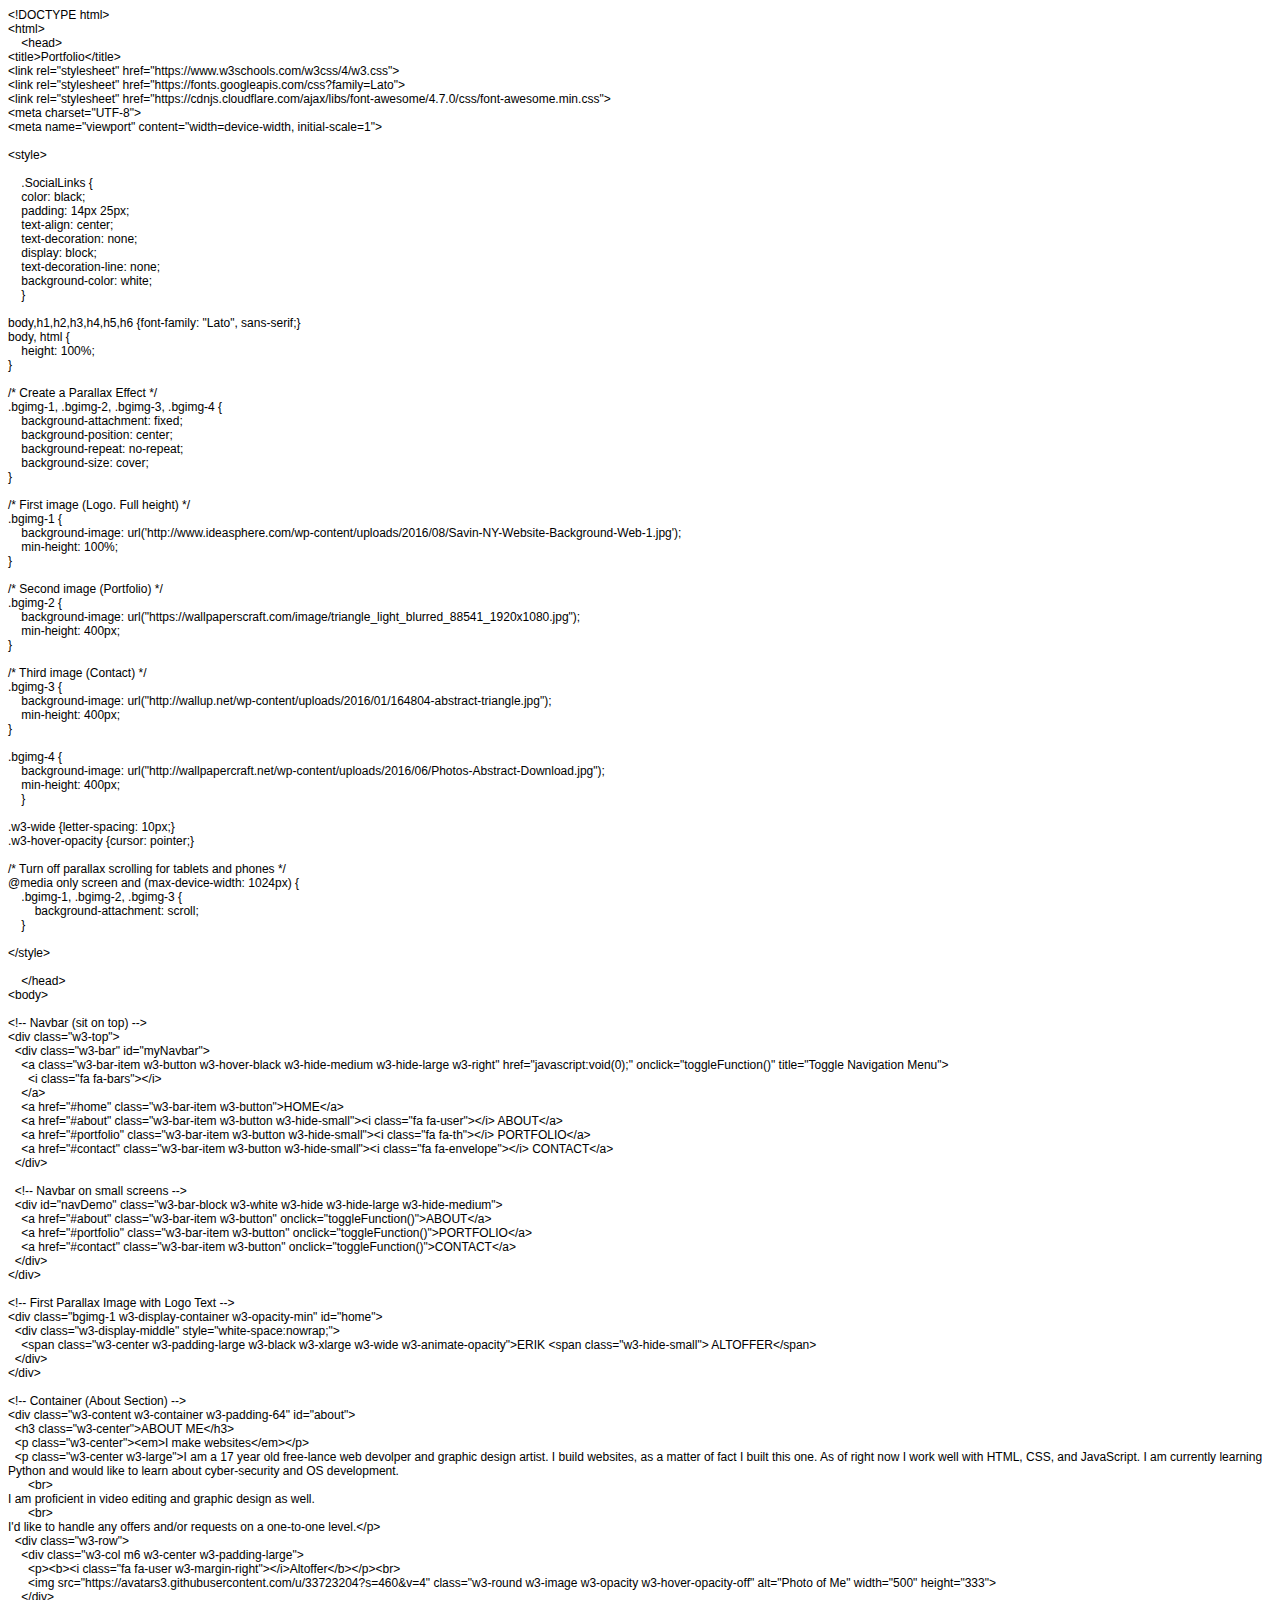
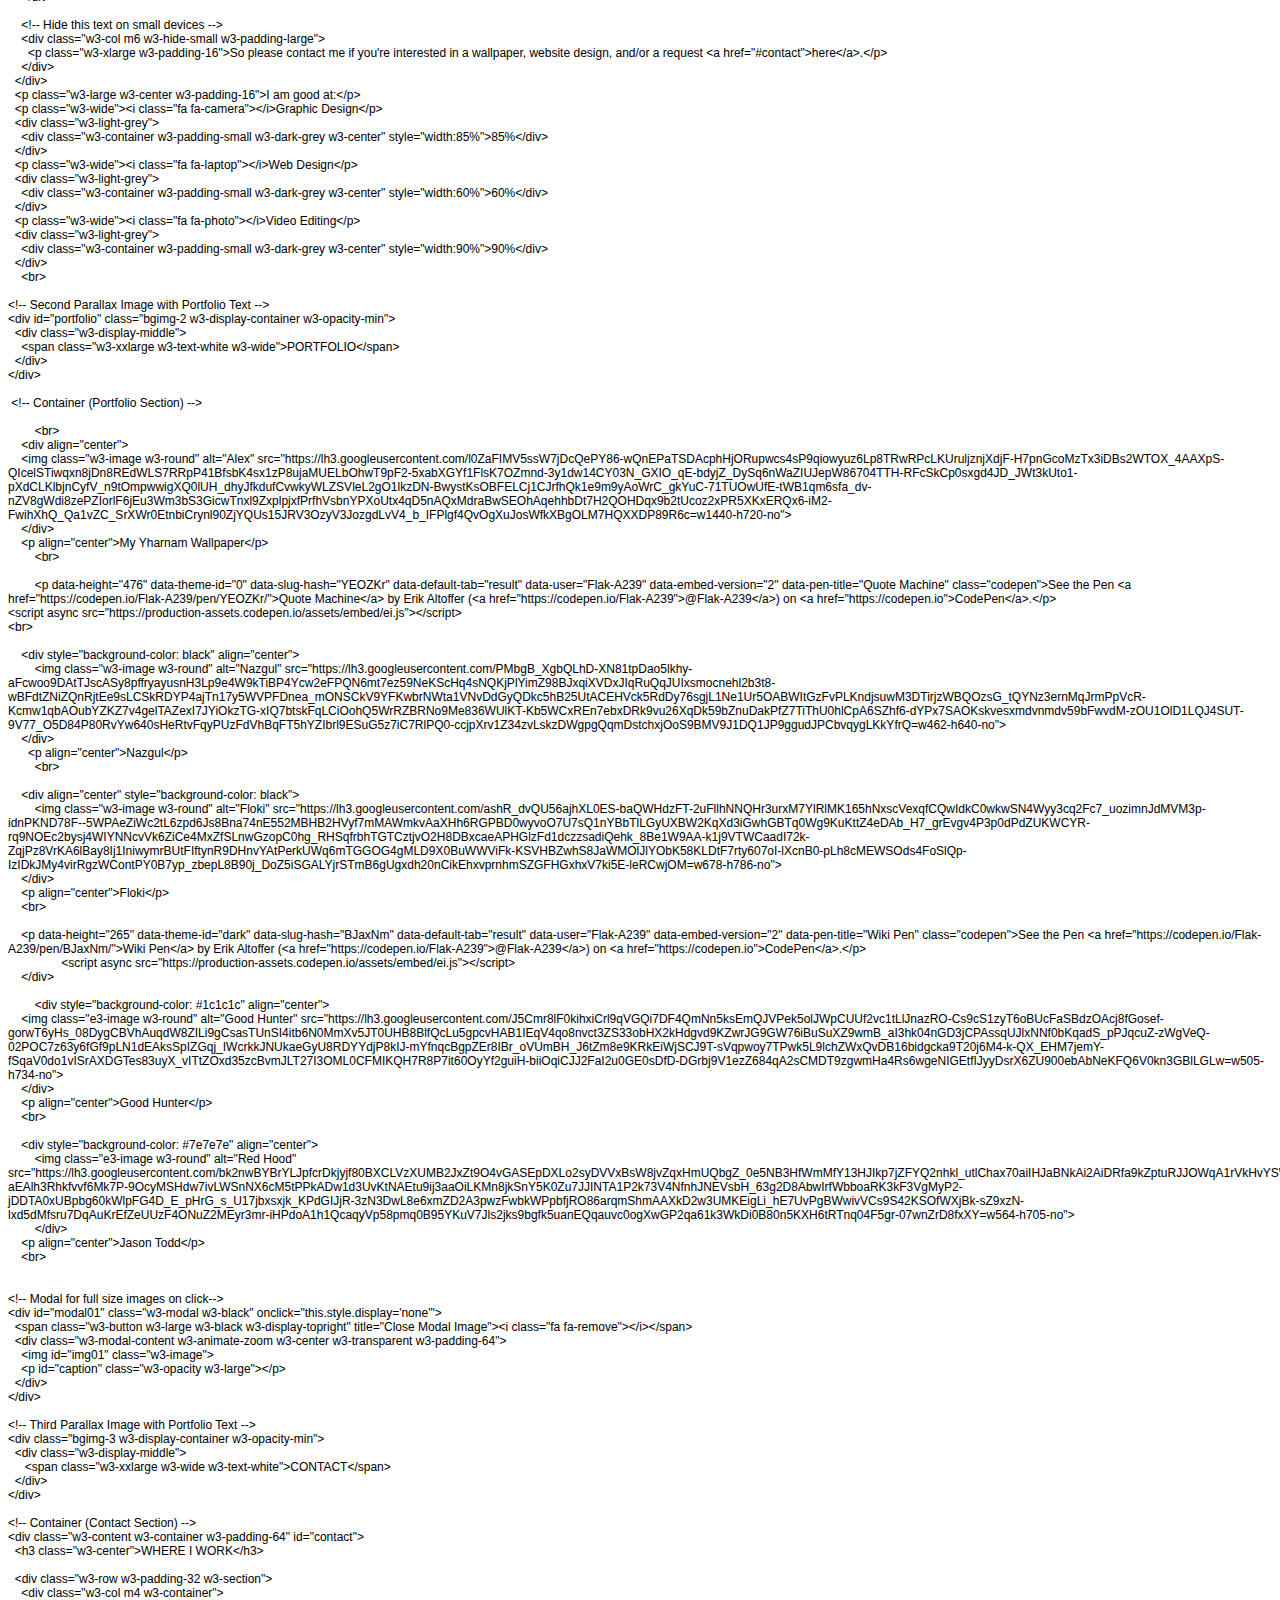
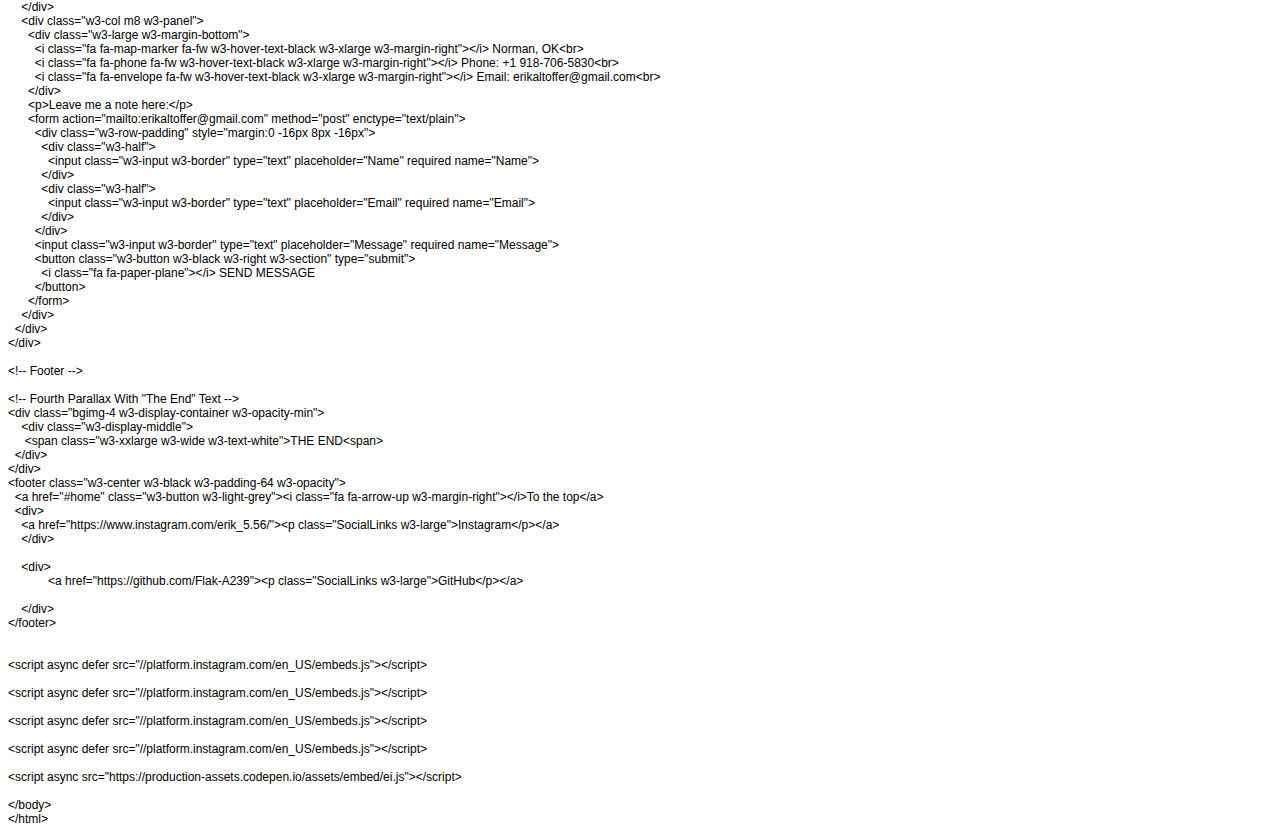
==== Portfolio/Index.html @ 4f338a06 "Add files via upload" ====
<!DOCTYPE html PUBLIC "-//W3C//DTD HTML 4.01//EN" "http://www.w3.org/TR/html4/strict.dtd">
<html>
<head>
  <meta http-equiv="Content-Type" content="text/html; charset=utf-8">
  <meta http-equiv="Content-Style-Type" content="text/css">
  <title></title>
  <meta name="Generator" content="Cocoa HTML Writer">
  <meta name="CocoaVersion" content="1504.83">
  <style type="text/css">
    p.p1 {margin: 0.0px 0.0px 0.0px 0.0px; font: 12.0px Helvetica}
    p.p2 {margin: 0.0px 0.0px 0.0px 0.0px; font: 12.0px Helvetica; min-height: 14.0px}
    span.Apple-tab-span {white-space:pre}
  </style>
</head>
<body>
<p class="p1">&lt;!DOCTYPE html&gt;</p>
<p class="p1">&lt;html&gt;</p>
<p class="p1"><span class="Apple-converted-space">    </span>&lt;head&gt;</p>
<p class="p1">&lt;title&gt;Portfolio&lt;/title&gt;</p>
<p class="p1">&lt;link rel="stylesheet" href="https://www.w3schools.com/w3css/4/w3.css"&gt;</p>
<p class="p1">&lt;link rel="stylesheet" href="https://fonts.googleapis.com/css?family=Lato"&gt;</p>
<p class="p1">&lt;link rel="stylesheet" href="https://cdnjs.cloudflare.com/ajax/libs/font-awesome/4.7.0/css/font-awesome.min.css"&gt;</p>
<p class="p1">&lt;meta charset="UTF-8"&gt;</p>
<p class="p1">&lt;meta name="viewport" content="width=device-width, initial-scale=1"&gt;</p>
<p class="p2"><span class="Apple-tab-span">	</span></p>
<p class="p1">&lt;style&gt;</p>
<p class="p2"><span class="Apple-converted-space">    </span></p>
<p class="p1"><span class="Apple-converted-space">    </span>.SocialLinks {</p>
<p class="p1"><span class="Apple-converted-space">    </span>color: black;</p>
<p class="p1"><span class="Apple-converted-space">    </span>padding: 14px 25px;</p>
<p class="p1"><span class="Apple-converted-space">    </span>text-align: center;<span class="Apple-converted-space"> </span></p>
<p class="p1"><span class="Apple-converted-space">    </span>text-decoration: none;</p>
<p class="p1"><span class="Apple-converted-space">    </span>display: block;</p>
<p class="p1"><span class="Apple-converted-space">    </span>text-decoration-line: none;</p>
<p class="p1"><span class="Apple-converted-space">    </span>background-color: white;</p>
<p class="p1"><span class="Apple-converted-space">    </span>}</p>
<p class="p2"><span class="Apple-converted-space">    </span></p>
<p class="p1">body,h1,h2,h3,h4,h5,h6 {font-family: "Lato", sans-serif;}</p>
<p class="p1">body, html {</p>
<p class="p1"><span class="Apple-converted-space">    </span>height: 100%;</p>
<p class="p1">}</p>
<p class="p2"><br></p>
<p class="p1">/* Create a Parallax Effect */</p>
<p class="p1">.bgimg-1, .bgimg-2, .bgimg-3, .bgimg-4 {</p>
<p class="p1"><span class="Apple-converted-space">    </span>background-attachment: fixed;</p>
<p class="p1"><span class="Apple-converted-space">    </span>background-position: center;</p>
<p class="p1"><span class="Apple-converted-space">    </span>background-repeat: no-repeat;</p>
<p class="p1"><span class="Apple-converted-space">    </span>background-size: cover;</p>
<p class="p1">}</p>
<p class="p2"><br></p>
<p class="p1">/* First image (Logo. Full height) */</p>
<p class="p1">.bgimg-1 {</p>
<p class="p1"><span class="Apple-converted-space">    </span>background-image: url('http://www.ideasphere.com/wp-content/uploads/2016/08/Savin-NY-Website-Background-Web-1.jpg');</p>
<p class="p1"><span class="Apple-converted-space">    </span>min-height: 100%;</p>
<p class="p1">}</p>
<p class="p2"><br></p>
<p class="p1">/* Second image (Portfolio) */</p>
<p class="p1">.bgimg-2 {</p>
<p class="p1"><span class="Apple-converted-space">    </span>background-image: url("https://wallpaperscraft.com/image/triangle_light_blurred_88541_1920x1080.jpg");</p>
<p class="p1"><span class="Apple-converted-space">    </span>min-height: 400px;</p>
<p class="p1">}</p>
<p class="p2"><br></p>
<p class="p1">/* Third image (Contact) */</p>
<p class="p1">.bgimg-3 {</p>
<p class="p1"><span class="Apple-converted-space">    </span>background-image: url("http://wallup.net/wp-content/uploads/2016/01/164804-abstract-triangle.jpg");</p>
<p class="p1"><span class="Apple-converted-space">    </span>min-height: 400px;</p>
<p class="p1">}</p>
<p class="p2"><span class="Apple-converted-space">    </span></p>
<p class="p1">.bgimg-4 {</p>
<p class="p1"><span class="Apple-converted-space">    </span>background-image: url("http://wallpapercraft.net/wp-content/uploads/2016/06/Photos-Abstract-Download.jpg");</p>
<p class="p1"><span class="Apple-converted-space">    </span>min-height: 400px;</p>
<p class="p1"><span class="Apple-converted-space">    </span>}</p>
<p class="p2"><br></p>
<p class="p1">.w3-wide {letter-spacing: 10px;}</p>
<p class="p1">.w3-hover-opacity {cursor: pointer;}</p>
<p class="p2"><br></p>
<p class="p1">/* Turn off parallax scrolling for tablets and phones */</p>
<p class="p1">@media only screen and (max-device-width: 1024px) {</p>
<p class="p1"><span class="Apple-converted-space">    </span>.bgimg-1, .bgimg-2, .bgimg-3 {</p>
<p class="p1"><span class="Apple-converted-space">        </span>background-attachment: scroll;</p>
<p class="p1"><span class="Apple-converted-space">    </span>}</p>
<p class="p2"><span class="Apple-converted-space">  </span></p>
<p class="p1">&lt;/style&gt;</p>
<p class="p2"><br></p>
<p class="p1"><span class="Apple-converted-space">    </span>&lt;/head&gt; <span class="Apple-converted-space">   </span></p>
<p class="p1">&lt;body&gt;</p>
<p class="p2"><br></p>
<p class="p1">&lt;!-- Navbar (sit on top) --&gt;</p>
<p class="p1">&lt;div class="w3-top"&gt;</p>
<p class="p1"><span class="Apple-converted-space">  </span>&lt;div class="w3-bar" id="myNavbar"&gt;</p>
<p class="p1"><span class="Apple-converted-space">    </span>&lt;a class="w3-bar-item w3-button w3-hover-black w3-hide-medium w3-hide-large w3-right" href="javascript:void(0);" onclick="toggleFunction()" title="Toggle Navigation Menu"&gt;</p>
<p class="p1"><span class="Apple-converted-space">      </span>&lt;i class="fa fa-bars"&gt;&lt;/i&gt;</p>
<p class="p1"><span class="Apple-converted-space">    </span>&lt;/a&gt;</p>
<p class="p1"><span class="Apple-converted-space">    </span>&lt;a href="#home" class="w3-bar-item w3-button"&gt;HOME&lt;/a&gt;</p>
<p class="p1"><span class="Apple-converted-space">    </span>&lt;a href="#about" class="w3-bar-item w3-button w3-hide-small"&gt;&lt;i class="fa fa-user"&gt;&lt;/i&gt; ABOUT&lt;/a&gt;</p>
<p class="p1"><span class="Apple-converted-space">    </span>&lt;a href="#portfolio" class="w3-bar-item w3-button w3-hide-small"&gt;&lt;i class="fa fa-th"&gt;&lt;/i&gt; PORTFOLIO&lt;/a&gt;</p>
<p class="p1"><span class="Apple-converted-space">    </span>&lt;a href="#contact" class="w3-bar-item w3-button w3-hide-small"&gt;&lt;i class="fa fa-envelope"&gt;&lt;/i&gt; CONTACT&lt;/a&gt;</p>
<p class="p1"><span class="Apple-converted-space">  </span>&lt;/div&gt;</p>
<p class="p2"><br></p>
<p class="p1"><span class="Apple-converted-space">  </span>&lt;!-- Navbar on small screens --&gt;</p>
<p class="p1"><span class="Apple-converted-space">  </span>&lt;div id="navDemo" class="w3-bar-block w3-white w3-hide w3-hide-large w3-hide-medium"&gt;</p>
<p class="p1"><span class="Apple-converted-space">    </span>&lt;a href="#about" class="w3-bar-item w3-button" onclick="toggleFunction()"&gt;ABOUT&lt;/a&gt;</p>
<p class="p1"><span class="Apple-converted-space">    </span>&lt;a href="#portfolio" class="w3-bar-item w3-button" onclick="toggleFunction()"&gt;PORTFOLIO&lt;/a&gt;</p>
<p class="p1"><span class="Apple-converted-space">    </span>&lt;a href="#contact" class="w3-bar-item w3-button" onclick="toggleFunction()"&gt;CONTACT&lt;/a&gt;</p>
<p class="p1"><span class="Apple-converted-space">  </span>&lt;/div&gt;</p>
<p class="p1">&lt;/div&gt;</p>
<p class="p2"><br></p>
<p class="p1">&lt;!-- First Parallax Image with Logo Text --&gt;</p>
<p class="p1">&lt;div class="bgimg-1 w3-display-container w3-opacity-min" id="home"&gt;</p>
<p class="p1"><span class="Apple-converted-space">  </span>&lt;div class="w3-display-middle" style="white-space:nowrap;"&gt;</p>
<p class="p1"><span class="Apple-converted-space">    </span>&lt;span class="w3-center w3-padding-large w3-black w3-xlarge w3-wide w3-animate-opacity"&gt;ERIK &lt;span class="w3-hide-small"&gt; ALTOFFER&lt;/span&gt;</p>
<p class="p1"><span class="Apple-converted-space">  </span>&lt;/div&gt;</p>
<p class="p1">&lt;/div&gt;</p>
<p class="p2"><br></p>
<p class="p1">&lt;!-- Container (About Section) --&gt;</p>
<p class="p1">&lt;div class="w3-content w3-container w3-padding-64" id="about"&gt;</p>
<p class="p1"><span class="Apple-converted-space">  </span>&lt;h3 class="w3-center"&gt;ABOUT ME&lt;/h3&gt;</p>
<p class="p1"><span class="Apple-converted-space">  </span>&lt;p class="w3-center"&gt;&lt;em&gt;I make websites&lt;/em&gt;&lt;/p&gt;</p>
<p class="p1"><span class="Apple-converted-space">  </span>&lt;p class="w3-center w3-large"&gt;I am a 17 year old free-lance web devolper and graphic design artist. I build websites, as a matter of fact I built this one. As of right now I work well with HTML, CSS, and JavaScript. I am currently learning Python and would like to learn about cyber-security and OS development.</p>
<p class="p1"><span class="Apple-converted-space">      </span>&lt;br&gt;</p>
<p class="p1">I am proficient in video editing and graphic design as well.</p>
<p class="p1"><span class="Apple-converted-space">      </span>&lt;br&gt;</p>
<p class="p1">I'd like to handle any offers and/or requests on a one-to-one level.&lt;/p&gt;</p>
<p class="p1"><span class="Apple-converted-space">  </span>&lt;div class="w3-row"&gt;</p>
<p class="p1"><span class="Apple-converted-space">    </span>&lt;div class="w3-col m6 w3-center w3-padding-large"&gt;</p>
<p class="p1"><span class="Apple-converted-space">      </span>&lt;p&gt;&lt;b&gt;&lt;i class="fa fa-user w3-margin-right"&gt;&lt;/i&gt;Altoffer&lt;/b&gt;&lt;/p&gt;&lt;br&gt;</p>
<p class="p1"><span class="Apple-converted-space">      </span>&lt;img src="https://avatars3.githubusercontent.com/u/33723204?s=460&amp;v=4" class="w3-round w3-image w3-opacity w3-hover-opacity-off" alt="Photo of Me" width="500" height="333"&gt;</p>
<p class="p1"><span class="Apple-converted-space">    </span>&lt;/div&gt;</p>
<p class="p2"><br></p>
<p class="p1"><span class="Apple-converted-space">    </span>&lt;!-- Hide this text on small devices --&gt;</p>
<p class="p1"><span class="Apple-converted-space">    </span>&lt;div class="w3-col m6 w3-hide-small w3-padding-large"&gt;</p>
<p class="p1"><span class="Apple-converted-space">      </span>&lt;p class="w3-xlarge w3-padding-16"&gt;So please contact me if you're interested in a wallpaper, website design, and/or a request &lt;a href="#contact"&gt;here&lt;/a&gt;.&lt;/p&gt;</p>
<p class="p1"><span class="Apple-converted-space">    </span>&lt;/div&gt;</p>
<p class="p1"><span class="Apple-converted-space">  </span>&lt;/div&gt;</p>
<p class="p1"><span class="Apple-converted-space">  </span>&lt;p class="w3-large w3-center w3-padding-16"&gt;I am good at:&lt;/p&gt;</p>
<p class="p1"><span class="Apple-converted-space">  </span>&lt;p class="w3-wide"&gt;&lt;i class="fa fa-camera"&gt;&lt;/i&gt;Graphic Design&lt;/p&gt;</p>
<p class="p1"><span class="Apple-converted-space">  </span>&lt;div class="w3-light-grey"&gt;</p>
<p class="p1"><span class="Apple-converted-space">    </span>&lt;div class="w3-container w3-padding-small w3-dark-grey w3-center" style="width:85%"&gt;85%&lt;/div&gt;</p>
<p class="p1"><span class="Apple-converted-space">  </span>&lt;/div&gt;</p>
<p class="p1"><span class="Apple-converted-space">  </span>&lt;p class="w3-wide"&gt;&lt;i class="fa fa-laptop"&gt;&lt;/i&gt;Web Design&lt;/p&gt;</p>
<p class="p1"><span class="Apple-converted-space">  </span>&lt;div class="w3-light-grey"&gt;</p>
<p class="p1"><span class="Apple-converted-space">    </span>&lt;div class="w3-container w3-padding-small w3-dark-grey w3-center" style="width:60%"&gt;60%&lt;/div&gt;</p>
<p class="p1"><span class="Apple-converted-space">  </span>&lt;/div&gt;</p>
<p class="p1"><span class="Apple-converted-space">  </span>&lt;p class="w3-wide"&gt;&lt;i class="fa fa-photo"&gt;&lt;/i&gt;Video Editing&lt;/p&gt;</p>
<p class="p1"><span class="Apple-converted-space">  </span>&lt;div class="w3-light-grey"&gt;</p>
<p class="p1"><span class="Apple-converted-space">    </span>&lt;div class="w3-container w3-padding-small w3-dark-grey w3-center" style="width:90%"&gt;90%&lt;/div&gt;</p>
<p class="p1"><span class="Apple-converted-space">  </span>&lt;/div&gt;</p>
<p class="p1"><span class="Apple-converted-space">    </span>&lt;br&gt;</p>
<p class="p2"><span class="Apple-tab-span">	</span></p>
<p class="p1">&lt;!-- Second Parallax Image with Portfolio Text --&gt;</p>
<p class="p1">&lt;div id="portfolio" class="bgimg-2 w3-display-container w3-opacity-min"&gt;</p>
<p class="p1"><span class="Apple-converted-space">  </span>&lt;div class="w3-display-middle"&gt;</p>
<p class="p1"><span class="Apple-converted-space">    </span>&lt;span class="w3-xxlarge w3-text-white w3-wide"&gt;PORTFOLIO&lt;/span&gt;</p>
<p class="p1"><span class="Apple-converted-space">  </span>&lt;/div&gt;</p>
<p class="p1">&lt;/div&gt;</p>
<p class="p2"><span class="Apple-converted-space">    </span></p>
<p class="p1"><span class="Apple-converted-space"> </span>&lt;!-- Container (Portfolio Section) --&gt;</p>
<p class="p2"><span class="Apple-converted-space">    </span></p>
<p class="p1"><span class="Apple-converted-space">  <span class="Apple-tab-span">	</span></span>&lt;br&gt;</p>
<p class="p1"><span class="Apple-converted-space">    </span>&lt;div align="center"&gt;</p>
<p class="p1"><span class="Apple-converted-space">    </span>&lt;img class="w3-image w3-round" alt="Alex" src="https://lh3.googleusercontent.com/[base64]w1440-h720-no"&gt;</p>
<p class="p1"><span class="Apple-converted-space">    </span>&lt;/div&gt;</p>
<p class="p1"><span class="Apple-converted-space">    </span>&lt;p align="center"&gt;My Yharnam Wallpaper&lt;/p&gt;</p>
<p class="p1"><span class="Apple-converted-space">        </span>&lt;br&gt;</p>
<p class="p2"><span class="Apple-converted-space">        </span></p>
<p class="p1"><span class="Apple-converted-space">        </span>&lt;p data-height="476" data-theme-id="0" data-slug-hash="YEOZKr" data-default-tab="result" data-user="Flak-A239" data-embed-version="2" data-pen-title="Quote Machine" class="codepen"&gt;See the Pen &lt;a href="https://codepen.io/Flak-A239/pen/YEOZKr/"&gt;Quote Machine&lt;/a&gt; by Erik Altoffer (&lt;a href="https://codepen.io/Flak-A239"&gt;@Flak-A239&lt;/a&gt;) on &lt;a href="https://codepen.io"&gt;CodePen&lt;/a&gt;.&lt;/p&gt;</p>
<p class="p1">&lt;script async src="https://production-assets.codepen.io/assets/embed/ei.js"&gt;&lt;/script&gt;</p>
<p class="p1">&lt;br&gt;</p>
<p class="p2"><span class="Apple-tab-span">	</span> <span class="Apple-converted-space"> </span></p>
<p class="p1"><span class="Apple-converted-space">    </span>&lt;div style="background-color: black" align="center"&gt;</p>
<p class="p1"><span class="Apple-converted-space">  <span class="Apple-tab-span">	</span></span>&lt;img class="w3-image w3-round" alt="Nazgul" src="https://lh3.googleusercontent.com/[base64]w462-h640-no"&gt;</p>
<p class="p1"><span class="Apple-converted-space">    </span>&lt;/div&gt;</p>
<p class="p1"><span class="Apple-converted-space">      </span>&lt;p align="center"&gt;Nazgul&lt;/p&gt;</p>
<p class="p1"><span class="Apple-converted-space">  <span class="Apple-tab-span">	</span></span>&lt;br&gt;</p>
<p class="p2"><span class="Apple-converted-space">  <span class="Apple-tab-span">	</span></span></p>
<p class="p1"><span class="Apple-converted-space">    </span>&lt;div align="center" style="background-color: black"&gt;</p>
<p class="p1"><span class="Apple-converted-space">        </span>&lt;img class="w3-image w3-round" alt="Floki" src="https://lh3.googleusercontent.com/[base64]w678-h786-no"&gt;</p>
<p class="p1"><span class="Apple-converted-space">    </span>&lt;/div&gt;</p>
<p class="p1"><span class="Apple-converted-space">    </span>&lt;p align="center"&gt;Floki&lt;/p&gt;</p>
<p class="p1"><span class="Apple-converted-space">    </span>&lt;br&gt;</p>
<p class="p2"><span class="Apple-converted-space">    </span></p>
<p class="p1"><span class="Apple-converted-space">    </span>&lt;p data-height="265" data-theme-id="dark" data-slug-hash="BJaxNm" data-default-tab="result" data-user="Flak-A239" data-embed-version="2" data-pen-title="Wiki Pen" class="codepen"&gt;See the Pen &lt;a href="https://codepen.io/Flak-A239/pen/BJaxNm/"&gt;Wiki Pen&lt;/a&gt; by Erik Altoffer (&lt;a href="https://codepen.io/Flak-A239"&gt;@Flak-A239&lt;/a&gt;) on &lt;a href="https://codepen.io"&gt;CodePen&lt;/a&gt;.&lt;/p&gt;</p>
<p class="p1"><span class="Apple-tab-span">	</span><span class="Apple-tab-span">	</span>&lt;script async src="https://production-assets.codepen.io/assets/embed/ei.js"&gt;&lt;/script&gt;</p>
<p class="p1"><span class="Apple-converted-space">    </span>&lt;/div&gt;</p>
<p class="p2"><span class="Apple-converted-space">    </span></p>
<p class="p1"><span class="Apple-converted-space">  <span class="Apple-tab-span">	</span></span>&lt;div style="background-color: #1c1c1c" align="center"&gt;</p>
<p class="p1"><span class="Apple-converted-space">    </span>&lt;img class="e3-image w3-round" alt="Good Hunter" src="https://lh3.googleusercontent.com/[base64]w505-h734-no"&gt;</p>
<p class="p1"><span class="Apple-converted-space">    </span>&lt;/div&gt;</p>
<p class="p1"><span class="Apple-converted-space">    </span>&lt;p align="center"&gt;Good Hunter&lt;/p&gt;</p>
<p class="p1"><span class="Apple-converted-space">    </span>&lt;br&gt;</p>
<p class="p2"><span class="Apple-converted-space">    </span></p>
<p class="p1"><span class="Apple-converted-space">    </span>&lt;div style="background-color: #7e7e7e" align="center"&gt;</p>
<p class="p1"><span class="Apple-converted-space">    <span class="Apple-tab-span">	</span></span>&lt;img class="e3-image w3-round" alt="Red Hood" src="https://lh3.googleusercontent.com/[base64]w564-h705-no"&gt;</p>
<p class="p1"><span class="Apple-converted-space">    <span class="Apple-tab-span">	</span></span>&lt;/div&gt;</p>
<p class="p1"><span class="Apple-converted-space">    </span>&lt;p align="center"&gt;Jason Todd&lt;/p&gt;</p>
<p class="p1"><span class="Apple-converted-space">    </span>&lt;br&gt;</p>
<p class="p2"><br></p>
<p class="p2"><span class="Apple-converted-space">  </span></p>
<p class="p1">&lt;!-- Modal for full size images on click--&gt;</p>
<p class="p1">&lt;div id="modal01" class="w3-modal w3-black" onclick="this.style.display='none'"&gt;</p>
<p class="p1"><span class="Apple-converted-space">  </span>&lt;span class="w3-button w3-large w3-black w3-display-topright" title="Close Modal Image"&gt;&lt;i class="fa fa-remove"&gt;&lt;/i&gt;&lt;/span&gt;</p>
<p class="p1"><span class="Apple-converted-space">  </span>&lt;div class="w3-modal-content w3-animate-zoom w3-center w3-transparent w3-padding-64"&gt;</p>
<p class="p1"><span class="Apple-converted-space">    </span>&lt;img id="img01" class="w3-image"&gt;</p>
<p class="p1"><span class="Apple-converted-space">    </span>&lt;p id="caption" class="w3-opacity w3-large"&gt;&lt;/p&gt;</p>
<p class="p1"><span class="Apple-converted-space">  </span>&lt;/div&gt;</p>
<p class="p1">&lt;/div&gt;</p>
<p class="p2"><br></p>
<p class="p1">&lt;!-- Third Parallax Image with Portfolio Text --&gt;</p>
<p class="p1">&lt;div class="bgimg-3 w3-display-container w3-opacity-min"&gt;</p>
<p class="p1"><span class="Apple-converted-space">  </span>&lt;div class="w3-display-middle"&gt;</p>
<p class="p1"><span class="Apple-converted-space">     </span>&lt;span class="w3-xxlarge w3-wide w3-text-white"&gt;CONTACT&lt;/span&gt;</p>
<p class="p1"><span class="Apple-converted-space">  </span>&lt;/div&gt;</p>
<p class="p1">&lt;/div&gt;</p>
<p class="p2"><br></p>
<p class="p1">&lt;!-- Container (Contact Section) --&gt;</p>
<p class="p1">&lt;div class="w3-content w3-container w3-padding-64" id="contact"&gt;</p>
<p class="p1"><span class="Apple-converted-space">  </span>&lt;h3 class="w3-center"&gt;WHERE I WORK&lt;/h3&gt;</p>
<p class="p2"><br></p>
<p class="p1"><span class="Apple-converted-space">  </span>&lt;div class="w3-row w3-padding-32 w3-section"&gt;</p>
<p class="p1"><span class="Apple-converted-space">    </span>&lt;div class="w3-col m4 w3-container"&gt;</p>
<p class="p1"><span class="Apple-converted-space">    </span>&lt;/div&gt;</p>
<p class="p1"><span class="Apple-converted-space">    </span>&lt;div class="w3-col m8 w3-panel"&gt;</p>
<p class="p1"><span class="Apple-converted-space">      </span>&lt;div class="w3-large w3-margin-bottom"&gt;</p>
<p class="p1"><span class="Apple-converted-space">        </span>&lt;i class="fa fa-map-marker fa-fw w3-hover-text-black w3-xlarge w3-margin-right"&gt;&lt;/i&gt; Norman, OK&lt;br&gt;</p>
<p class="p1"><span class="Apple-converted-space">        </span>&lt;i class="fa fa-phone fa-fw w3-hover-text-black w3-xlarge w3-margin-right"&gt;&lt;/i&gt; Phone: +1 918-706-5830&lt;br&gt;</p>
<p class="p1"><span class="Apple-converted-space">        </span>&lt;i class="fa fa-envelope fa-fw w3-hover-text-black w3-xlarge w3-margin-right"&gt;&lt;/i&gt; Email: erikaltoffer@gmail.com&lt;br&gt;</p>
<p class="p1"><span class="Apple-converted-space">      </span>&lt;/div&gt;</p>
<p class="p1"><span class="Apple-converted-space">      </span>&lt;p&gt;Leave me a note here:&lt;/p&gt;</p>
<p class="p1"><span class="Apple-converted-space">      </span>&lt;form action="mailto:erikaltoffer@gmail.com" method="post" enctype="text/plain"&gt;</p>
<p class="p1"><span class="Apple-converted-space">        </span>&lt;div class="w3-row-padding" style="margin:0 -16px 8px -16px"&gt;</p>
<p class="p1"><span class="Apple-converted-space">          </span>&lt;div class="w3-half"&gt;</p>
<p class="p1"><span class="Apple-converted-space">            </span>&lt;input class="w3-input w3-border" type="text" placeholder="Name" required name="Name"&gt;</p>
<p class="p1"><span class="Apple-converted-space">          </span>&lt;/div&gt;</p>
<p class="p1"><span class="Apple-converted-space">          </span>&lt;div class="w3-half"&gt;</p>
<p class="p1"><span class="Apple-converted-space">            </span>&lt;input class="w3-input w3-border" type="text" placeholder="Email" required name="Email"&gt;</p>
<p class="p1"><span class="Apple-converted-space">          </span>&lt;/div&gt;</p>
<p class="p1"><span class="Apple-converted-space">        </span>&lt;/div&gt;</p>
<p class="p1"><span class="Apple-converted-space">        </span>&lt;input class="w3-input w3-border" type="text" placeholder="Message" required name="Message"&gt;</p>
<p class="p1"><span class="Apple-converted-space">        </span>&lt;button class="w3-button w3-black w3-right w3-section" type="submit"&gt;</p>
<p class="p1"><span class="Apple-converted-space">          </span>&lt;i class="fa fa-paper-plane"&gt;&lt;/i&gt; SEND MESSAGE</p>
<p class="p1"><span class="Apple-converted-space">        </span>&lt;/button&gt;</p>
<p class="p1"><span class="Apple-converted-space">      </span>&lt;/form&gt;</p>
<p class="p1"><span class="Apple-converted-space">    </span>&lt;/div&gt;</p>
<p class="p1"><span class="Apple-converted-space">  </span>&lt;/div&gt;</p>
<p class="p1">&lt;/div&gt;</p>
<p class="p2"><br></p>
<p class="p1">&lt;!-- Footer --&gt;</p>
<p class="p2"><span class="Apple-converted-space">    </span></p>
<p class="p1">&lt;!-- Fourth Parallax With "The End" Text --&gt;</p>
<p class="p1">&lt;div class="bgimg-4 w3-display-container w3-opacity-min"&gt;</p>
<p class="p1"><span class="Apple-converted-space">    </span>&lt;div class="w3-display-middle"&gt;</p>
<p class="p1"><span class="Apple-converted-space">     </span>&lt;span class="w3-xxlarge w3-wide w3-text-white"&gt;THE END&lt;span&gt;</p>
<p class="p1"><span class="Apple-converted-space">  </span>&lt;/div&gt;</p>
<p class="p1">&lt;/div&gt;</p>
<p class="p1">&lt;footer class="w3-center w3-black w3-padding-64 w3-opacity"&gt;</p>
<p class="p1"><span class="Apple-converted-space">  </span>&lt;a href="#home" class="w3-button w3-light-grey"&gt;&lt;i class="fa fa-arrow-up w3-margin-right"&gt;&lt;/i&gt;To the top&lt;/a&gt;</p>
<p class="p1"><span class="Apple-converted-space">  </span>&lt;div&gt;</p>
<p class="p1"><span class="Apple-converted-space">    </span>&lt;a href="https://www.instagram.com/erik_5.56/"&gt;&lt;p class="SocialLinks w3-large"&gt;Instagram&lt;/p&gt;&lt;/a&gt;</p>
<p class="p1"><span class="Apple-converted-space">    </span>&lt;/div&gt;</p>
<p class="p2"><span class="Apple-converted-space">    </span></p>
<p class="p1"><span class="Apple-converted-space">    </span>&lt;div&gt;</p>
<p class="p1"><span class="Apple-tab-span">	</span><span class="Apple-converted-space">    </span>&lt;a href="https://github.com/Flak-A239"&gt;&lt;p class="SocialLinks w3-large"&gt;GitHub&lt;/p&gt;&lt;/a&gt;</p>
<p class="p2"><br></p>
<p class="p1"><span class="Apple-converted-space">    </span>&lt;/div&gt;</p>
<p class="p1">&lt;/footer&gt;</p>
<p class="p2"><span class="Apple-converted-space"> </span></p>
<p class="p2"><br></p>
<p class="p1">&lt;script async defer src="//platform.instagram.com/en_US/embeds.js"&gt;&lt;/script&gt;</p>
<p class="p2"><br></p>
<p class="p1">&lt;script async defer src="//platform.instagram.com/en_US/embeds.js"&gt;&lt;/script&gt;</p>
<p class="p2"><br></p>
<p class="p1">&lt;script async defer src="//platform.instagram.com/en_US/embeds.js"&gt;&lt;/script&gt;</p>
<p class="p2"><br></p>
<p class="p1">&lt;script async defer src="//platform.instagram.com/en_US/embeds.js"&gt;&lt;/script&gt;</p>
<p class="p2"><br></p>
<p class="p1">&lt;script async src="https://production-assets.codepen.io/assets/embed/ei.js"&gt;&lt;/script&gt;</p>
<p class="p2"><br></p>
<p class="p1">&lt;/body&gt;</p>
<p class="p1">&lt;/html&gt;</p>
</body>
</html>
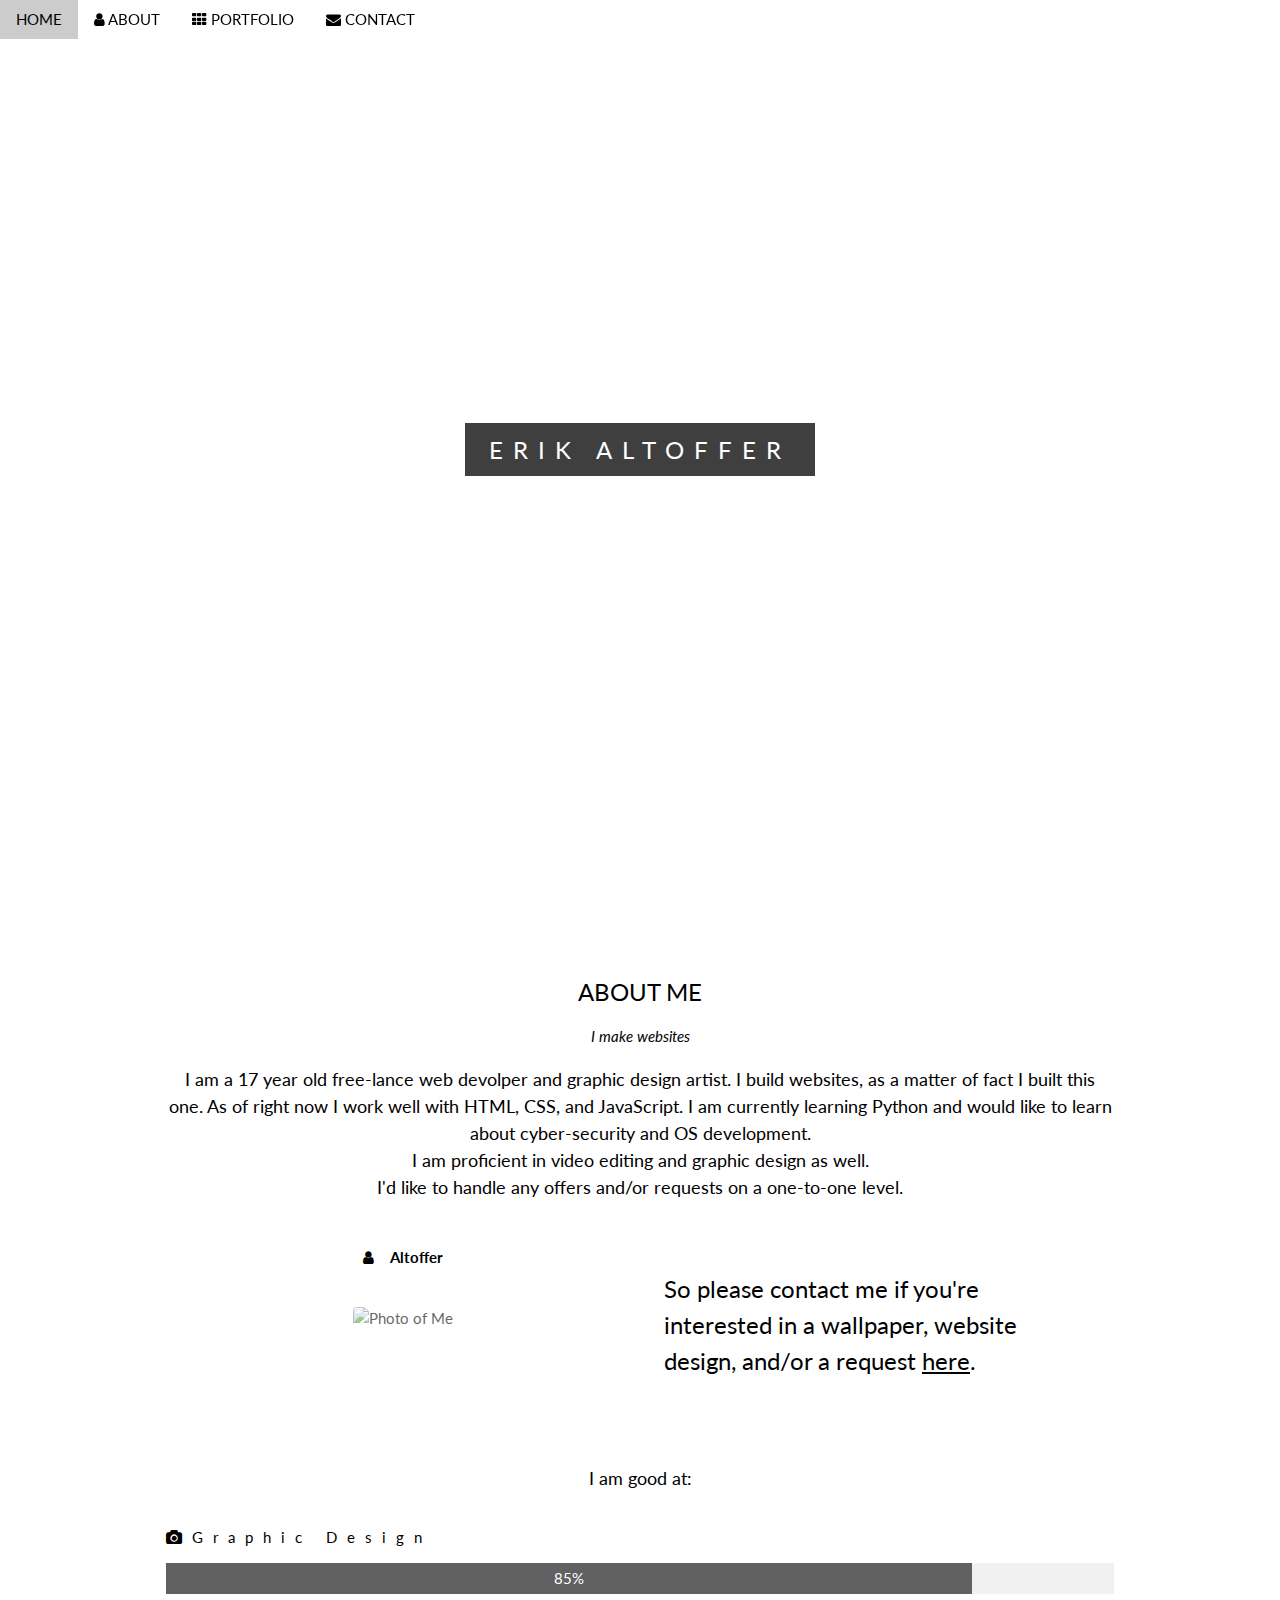
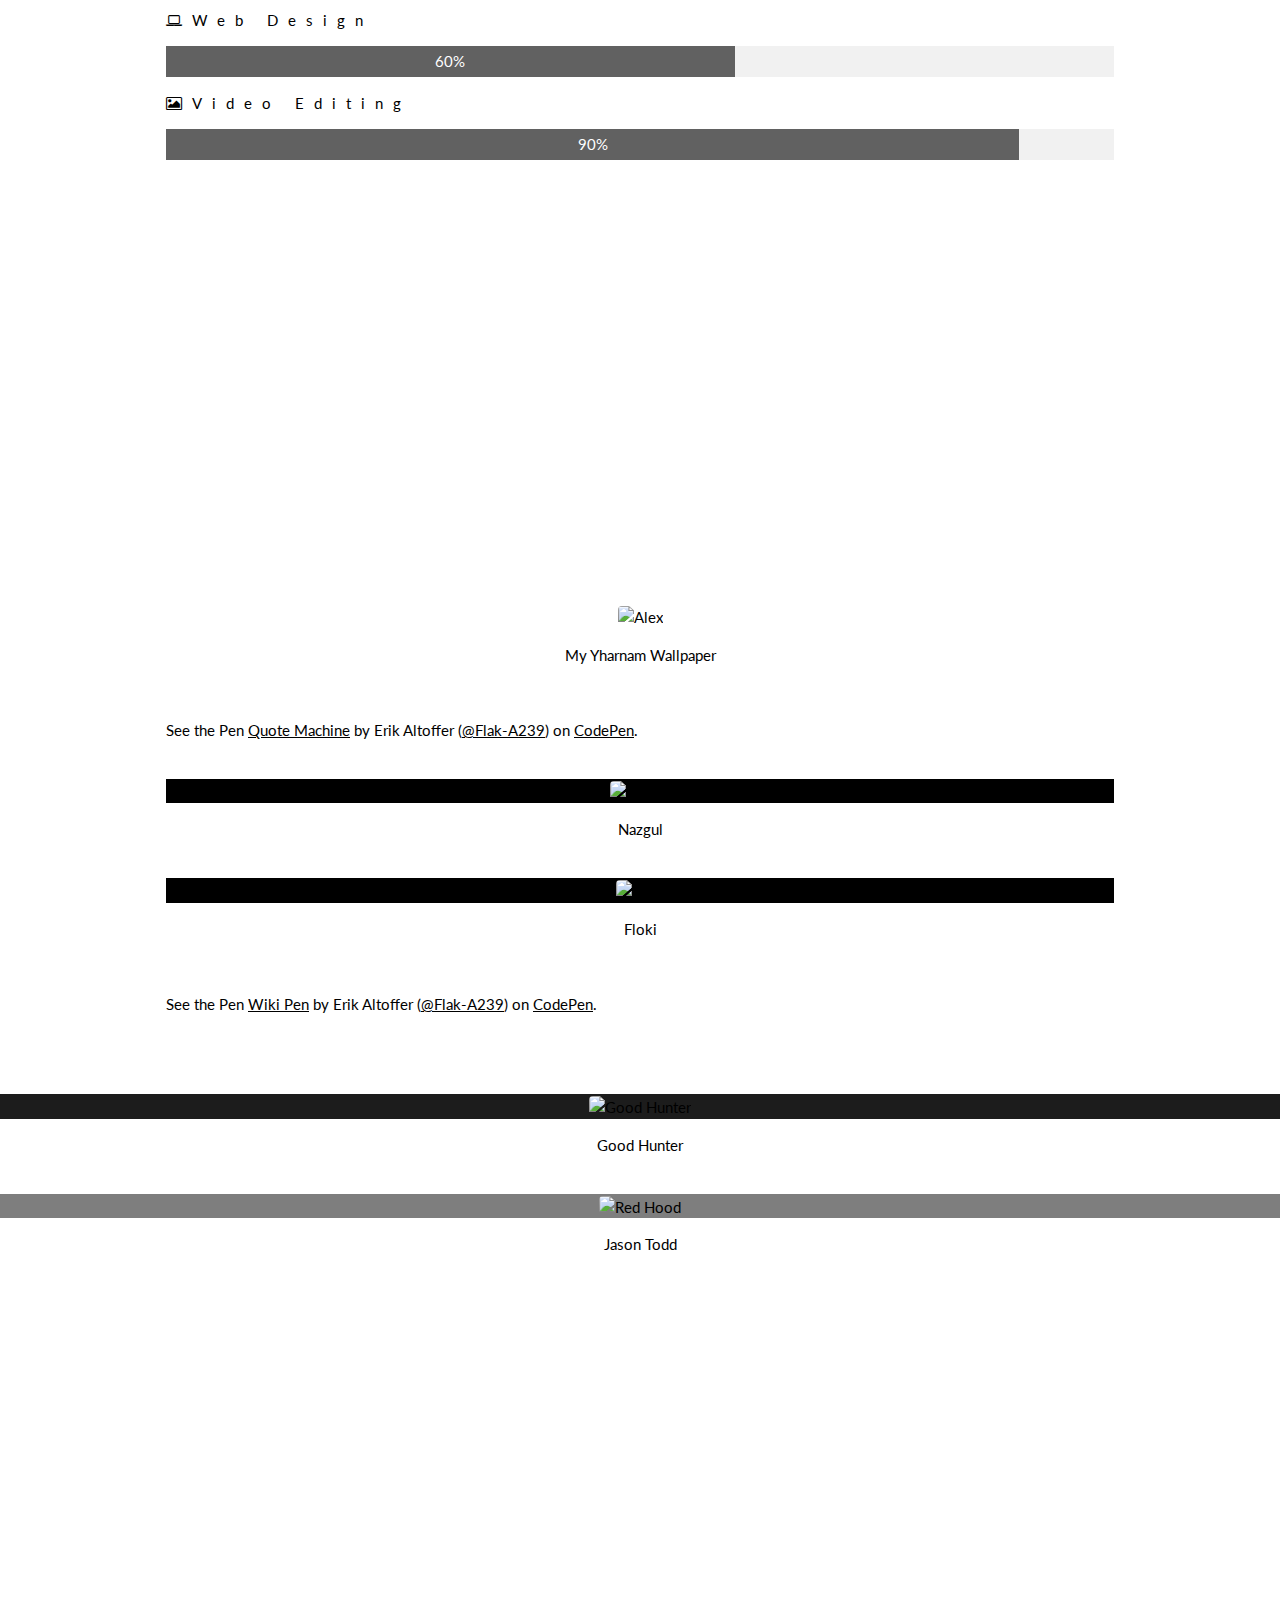
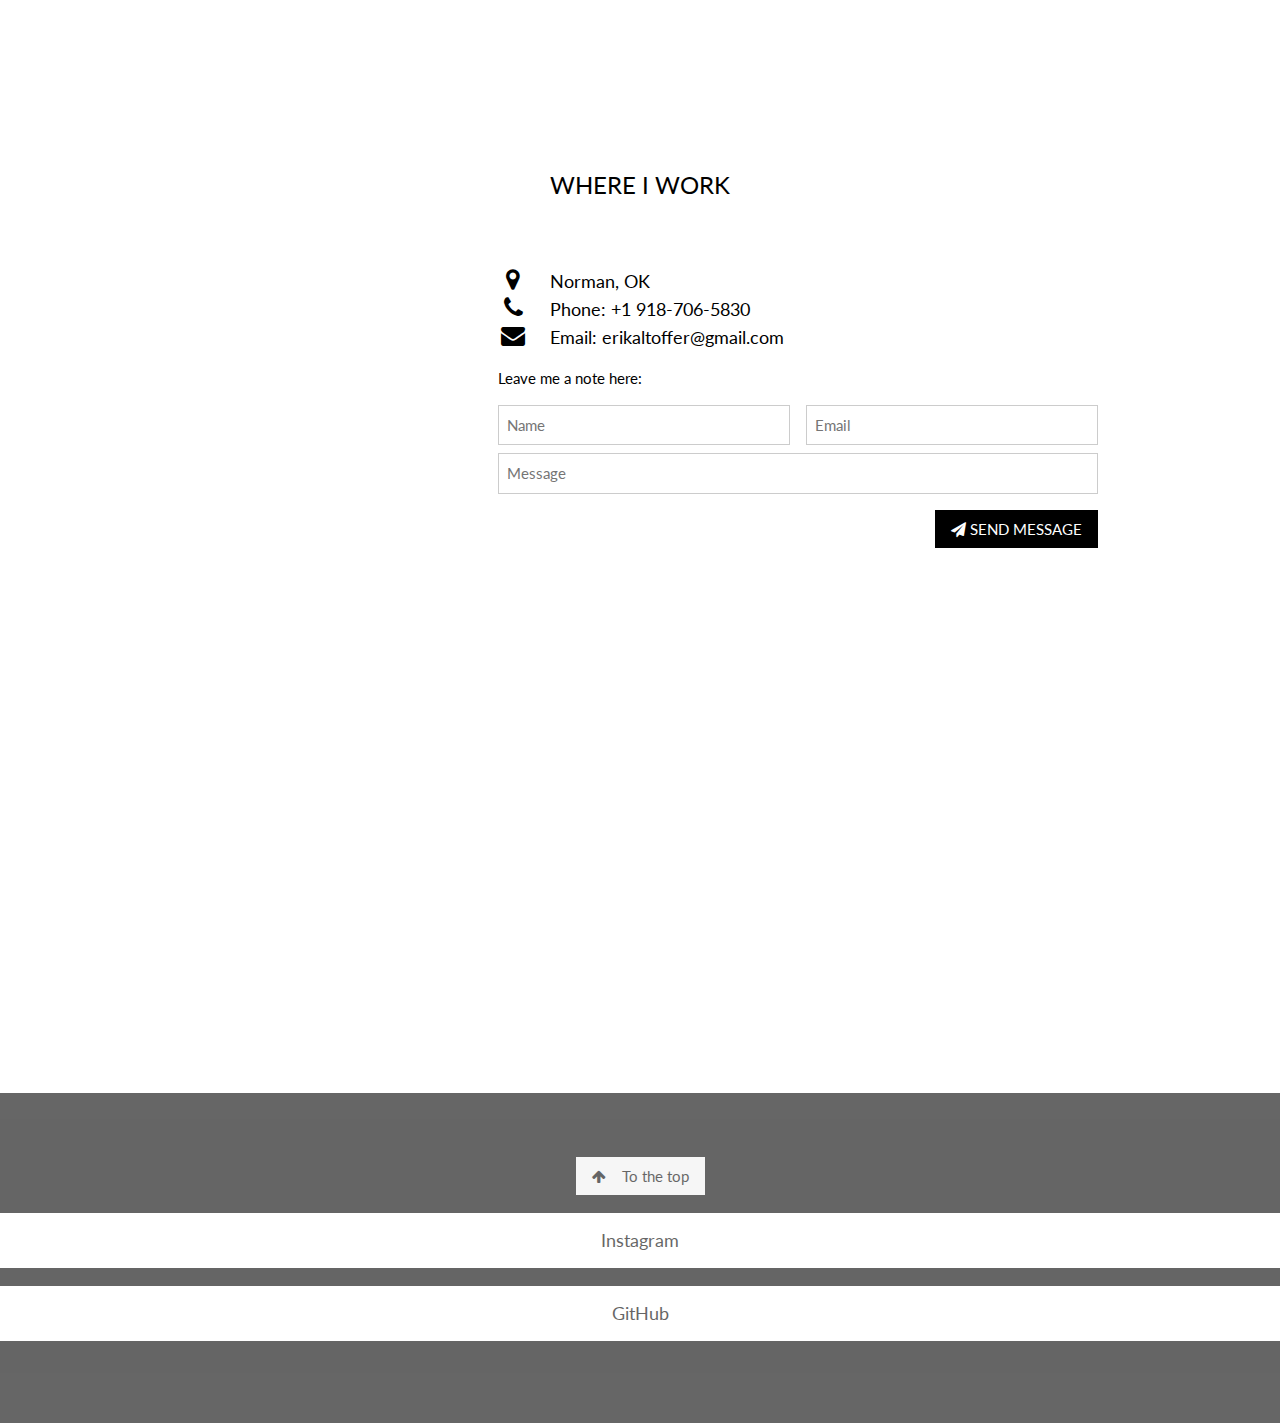
==== commit 91f84a5a: "Update Index.html" ====
--- a/Portfolio/Index.html
+++ b/Portfolio/Index.html
@@ -1,281 +1,264 @@
-<!DOCTYPE html PUBLIC "-//W3C//DTD HTML 4.01//EN" "http://www.w3.org/TR/html4/strict.dtd">
+<!DOCTYPE html>
 <html>
-<head>
-  <meta http-equiv="Content-Type" content="text/html; charset=utf-8">
-  <meta http-equiv="Content-Style-Type" content="text/css">
-  <title></title>
-  <meta name="Generator" content="Cocoa HTML Writer">
-  <meta name="CocoaVersion" content="1504.83">
-  <style type="text/css">
-    p.p1 {margin: 0.0px 0.0px 0.0px 0.0px; font: 12.0px Helvetica}
-    p.p2 {margin: 0.0px 0.0px 0.0px 0.0px; font: 12.0px Helvetica; min-height: 14.0px}
-    span.Apple-tab-span {white-space:pre}
-  </style>
-</head>
+    <head>
+<title>Portfolio</title>
+<link rel="stylesheet" href="https://www.w3schools.com/w3css/4/w3.css">
+<link rel="stylesheet" href="https://fonts.googleapis.com/css?family=Lato">
+<link rel="stylesheet" href="https://cdnjs.cloudflare.com/ajax/libs/font-awesome/4.7.0/css/font-awesome.min.css">
+<meta charset="UTF-8">
+<meta name="viewport" content="width=device-width, initial-scale=1">
+	
+<style>
+    
+    .SocialLinks {
+    color: black;
+    padding: 14px 25px;
+    text-align: center; 
+    text-decoration: none;
+    display: block;
+    text-decoration-line: none;
+    background-color: white;
+    }
+    
+body,h1,h2,h3,h4,h5,h6 {font-family: "Lato", sans-serif;}
+body, html {
+    height: 100%;
+}
+
+/* Create a Parallax Effect */
+.bgimg-1, .bgimg-2, .bgimg-3, .bgimg-4 {
+    background-attachment: fixed;
+    background-position: center;
+    background-repeat: no-repeat;
+    background-size: cover;
+}
+
+/* First image (Logo. Full height) */
+.bgimg-1 {
+    background-image: url('http://www.ideasphere.com/wp-content/uploads/2016/08/Savin-NY-Website-Background-Web-1.jpg');
+    min-height: 100%;
+}
+
+/* Second image (Portfolio) */
+.bgimg-2 {
+    background-image: url("https://wallpaperscraft.com/image/triangle_light_blurred_88541_1920x1080.jpg");
+    min-height: 400px;
+}
+
+/* Third image (Contact) */
+.bgimg-3 {
+    background-image: url("http://wallup.net/wp-content/uploads/2016/01/164804-abstract-triangle.jpg");
+    min-height: 400px;
+}
+    
+.bgimg-4 {
+    background-image: url("http://wallpapercraft.net/wp-content/uploads/2016/06/Photos-Abstract-Download.jpg");
+    min-height: 400px;
+    }
+
+.w3-wide {letter-spacing: 10px;}
+.w3-hover-opacity {cursor: pointer;}
+
+/* Turn off parallax scrolling for tablets and phones */
+@media only screen and (max-device-width: 1024px) {
+    .bgimg-1, .bgimg-2, .bgimg-3 {
+        background-attachment: scroll;
+    }
+  
+</style>
+
+    </head>    
 <body>
-<p class="p1">&lt;!DOCTYPE html&gt;</p>
-<p class="p1">&lt;html&gt;</p>
-<p class="p1"><span class="Apple-converted-space">    </span>&lt;head&gt;</p>
-<p class="p1">&lt;title&gt;Portfolio&lt;/title&gt;</p>
-<p class="p1">&lt;link rel="stylesheet" href="https://www.w3schools.com/w3css/4/w3.css"&gt;</p>
-<p class="p1">&lt;link rel="stylesheet" href="https://fonts.googleapis.com/css?family=Lato"&gt;</p>
-<p class="p1">&lt;link rel="stylesheet" href="https://cdnjs.cloudflare.com/ajax/libs/font-awesome/4.7.0/css/font-awesome.min.css"&gt;</p>
-<p class="p1">&lt;meta charset="UTF-8"&gt;</p>
-<p class="p1">&lt;meta name="viewport" content="width=device-width, initial-scale=1"&gt;</p>
-<p class="p2"><span class="Apple-tab-span">	</span></p>
-<p class="p1">&lt;style&gt;</p>
-<p class="p2"><span class="Apple-converted-space">    </span></p>
-<p class="p1"><span class="Apple-converted-space">    </span>.SocialLinks {</p>
-<p class="p1"><span class="Apple-converted-space">    </span>color: black;</p>
-<p class="p1"><span class="Apple-converted-space">    </span>padding: 14px 25px;</p>
-<p class="p1"><span class="Apple-converted-space">    </span>text-align: center;<span class="Apple-converted-space"> </span></p>
-<p class="p1"><span class="Apple-converted-space">    </span>text-decoration: none;</p>
-<p class="p1"><span class="Apple-converted-space">    </span>display: block;</p>
-<p class="p1"><span class="Apple-converted-space">    </span>text-decoration-line: none;</p>
-<p class="p1"><span class="Apple-converted-space">    </span>background-color: white;</p>
-<p class="p1"><span class="Apple-converted-space">    </span>}</p>
-<p class="p2"><span class="Apple-converted-space">    </span></p>
-<p class="p1">body,h1,h2,h3,h4,h5,h6 {font-family: "Lato", sans-serif;}</p>
-<p class="p1">body, html {</p>
-<p class="p1"><span class="Apple-converted-space">    </span>height: 100%;</p>
-<p class="p1">}</p>
-<p class="p2"><br></p>
-<p class="p1">/* Create a Parallax Effect */</p>
-<p class="p1">.bgimg-1, .bgimg-2, .bgimg-3, .bgimg-4 {</p>
-<p class="p1"><span class="Apple-converted-space">    </span>background-attachment: fixed;</p>
-<p class="p1"><span class="Apple-converted-space">    </span>background-position: center;</p>
-<p class="p1"><span class="Apple-converted-space">    </span>background-repeat: no-repeat;</p>
-<p class="p1"><span class="Apple-converted-space">    </span>background-size: cover;</p>
-<p class="p1">}</p>
-<p class="p2"><br></p>
-<p class="p1">/* First image (Logo. Full height) */</p>
-<p class="p1">.bgimg-1 {</p>
-<p class="p1"><span class="Apple-converted-space">    </span>background-image: url('http://www.ideasphere.com/wp-content/uploads/2016/08/Savin-NY-Website-Background-Web-1.jpg');</p>
-<p class="p1"><span class="Apple-converted-space">    </span>min-height: 100%;</p>
-<p class="p1">}</p>
-<p class="p2"><br></p>
-<p class="p1">/* Second image (Portfolio) */</p>
-<p class="p1">.bgimg-2 {</p>
-<p class="p1"><span class="Apple-converted-space">    </span>background-image: url("https://wallpaperscraft.com/image/triangle_light_blurred_88541_1920x1080.jpg");</p>
-<p class="p1"><span class="Apple-converted-space">    </span>min-height: 400px;</p>
-<p class="p1">}</p>
-<p class="p2"><br></p>
-<p class="p1">/* Third image (Contact) */</p>
-<p class="p1">.bgimg-3 {</p>
-<p class="p1"><span class="Apple-converted-space">    </span>background-image: url("http://wallup.net/wp-content/uploads/2016/01/164804-abstract-triangle.jpg");</p>
-<p class="p1"><span class="Apple-converted-space">    </span>min-height: 400px;</p>
-<p class="p1">}</p>
-<p class="p2"><span class="Apple-converted-space">    </span></p>
-<p class="p1">.bgimg-4 {</p>
-<p class="p1"><span class="Apple-converted-space">    </span>background-image: url("http://wallpapercraft.net/wp-content/uploads/2016/06/Photos-Abstract-Download.jpg");</p>
-<p class="p1"><span class="Apple-converted-space">    </span>min-height: 400px;</p>
-<p class="p1"><span class="Apple-converted-space">    </span>}</p>
-<p class="p2"><br></p>
-<p class="p1">.w3-wide {letter-spacing: 10px;}</p>
-<p class="p1">.w3-hover-opacity {cursor: pointer;}</p>
-<p class="p2"><br></p>
-<p class="p1">/* Turn off parallax scrolling for tablets and phones */</p>
-<p class="p1">@media only screen and (max-device-width: 1024px) {</p>
-<p class="p1"><span class="Apple-converted-space">    </span>.bgimg-1, .bgimg-2, .bgimg-3 {</p>
-<p class="p1"><span class="Apple-converted-space">        </span>background-attachment: scroll;</p>
-<p class="p1"><span class="Apple-converted-space">    </span>}</p>
-<p class="p2"><span class="Apple-converted-space">  </span></p>
-<p class="p1">&lt;/style&gt;</p>
-<p class="p2"><br></p>
-<p class="p1"><span class="Apple-converted-space">    </span>&lt;/head&gt; <span class="Apple-converted-space">   </span></p>
-<p class="p1">&lt;body&gt;</p>
-<p class="p2"><br></p>
-<p class="p1">&lt;!-- Navbar (sit on top) --&gt;</p>
-<p class="p1">&lt;div class="w3-top"&gt;</p>
-<p class="p1"><span class="Apple-converted-space">  </span>&lt;div class="w3-bar" id="myNavbar"&gt;</p>
-<p class="p1"><span class="Apple-converted-space">    </span>&lt;a class="w3-bar-item w3-button w3-hover-black w3-hide-medium w3-hide-large w3-right" href="javascript:void(0);" onclick="toggleFunction()" title="Toggle Navigation Menu"&gt;</p>
-<p class="p1"><span class="Apple-converted-space">      </span>&lt;i class="fa fa-bars"&gt;&lt;/i&gt;</p>
-<p class="p1"><span class="Apple-converted-space">    </span>&lt;/a&gt;</p>
-<p class="p1"><span class="Apple-converted-space">    </span>&lt;a href="#home" class="w3-bar-item w3-button"&gt;HOME&lt;/a&gt;</p>
-<p class="p1"><span class="Apple-converted-space">    </span>&lt;a href="#about" class="w3-bar-item w3-button w3-hide-small"&gt;&lt;i class="fa fa-user"&gt;&lt;/i&gt; ABOUT&lt;/a&gt;</p>
-<p class="p1"><span class="Apple-converted-space">    </span>&lt;a href="#portfolio" class="w3-bar-item w3-button w3-hide-small"&gt;&lt;i class="fa fa-th"&gt;&lt;/i&gt; PORTFOLIO&lt;/a&gt;</p>
-<p class="p1"><span class="Apple-converted-space">    </span>&lt;a href="#contact" class="w3-bar-item w3-button w3-hide-small"&gt;&lt;i class="fa fa-envelope"&gt;&lt;/i&gt; CONTACT&lt;/a&gt;</p>
-<p class="p1"><span class="Apple-converted-space">  </span>&lt;/div&gt;</p>
-<p class="p2"><br></p>
-<p class="p1"><span class="Apple-converted-space">  </span>&lt;!-- Navbar on small screens --&gt;</p>
-<p class="p1"><span class="Apple-converted-space">  </span>&lt;div id="navDemo" class="w3-bar-block w3-white w3-hide w3-hide-large w3-hide-medium"&gt;</p>
-<p class="p1"><span class="Apple-converted-space">    </span>&lt;a href="#about" class="w3-bar-item w3-button" onclick="toggleFunction()"&gt;ABOUT&lt;/a&gt;</p>
-<p class="p1"><span class="Apple-converted-space">    </span>&lt;a href="#portfolio" class="w3-bar-item w3-button" onclick="toggleFunction()"&gt;PORTFOLIO&lt;/a&gt;</p>
-<p class="p1"><span class="Apple-converted-space">    </span>&lt;a href="#contact" class="w3-bar-item w3-button" onclick="toggleFunction()"&gt;CONTACT&lt;/a&gt;</p>
-<p class="p1"><span class="Apple-converted-space">  </span>&lt;/div&gt;</p>
-<p class="p1">&lt;/div&gt;</p>
-<p class="p2"><br></p>
-<p class="p1">&lt;!-- First Parallax Image with Logo Text --&gt;</p>
-<p class="p1">&lt;div class="bgimg-1 w3-display-container w3-opacity-min" id="home"&gt;</p>
-<p class="p1"><span class="Apple-converted-space">  </span>&lt;div class="w3-display-middle" style="white-space:nowrap;"&gt;</p>
-<p class="p1"><span class="Apple-converted-space">    </span>&lt;span class="w3-center w3-padding-large w3-black w3-xlarge w3-wide w3-animate-opacity"&gt;ERIK &lt;span class="w3-hide-small"&gt; ALTOFFER&lt;/span&gt;</p>
-<p class="p1"><span class="Apple-converted-space">  </span>&lt;/div&gt;</p>
-<p class="p1">&lt;/div&gt;</p>
-<p class="p2"><br></p>
-<p class="p1">&lt;!-- Container (About Section) --&gt;</p>
-<p class="p1">&lt;div class="w3-content w3-container w3-padding-64" id="about"&gt;</p>
-<p class="p1"><span class="Apple-converted-space">  </span>&lt;h3 class="w3-center"&gt;ABOUT ME&lt;/h3&gt;</p>
-<p class="p1"><span class="Apple-converted-space">  </span>&lt;p class="w3-center"&gt;&lt;em&gt;I make websites&lt;/em&gt;&lt;/p&gt;</p>
-<p class="p1"><span class="Apple-converted-space">  </span>&lt;p class="w3-center w3-large"&gt;I am a 17 year old free-lance web devolper and graphic design artist. I build websites, as a matter of fact I built this one. As of right now I work well with HTML, CSS, and JavaScript. I am currently learning Python and would like to learn about cyber-security and OS development.</p>
-<p class="p1"><span class="Apple-converted-space">      </span>&lt;br&gt;</p>
-<p class="p1">I am proficient in video editing and graphic design as well.</p>
-<p class="p1"><span class="Apple-converted-space">      </span>&lt;br&gt;</p>
-<p class="p1">I'd like to handle any offers and/or requests on a one-to-one level.&lt;/p&gt;</p>
-<p class="p1"><span class="Apple-converted-space">  </span>&lt;div class="w3-row"&gt;</p>
-<p class="p1"><span class="Apple-converted-space">    </span>&lt;div class="w3-col m6 w3-center w3-padding-large"&gt;</p>
-<p class="p1"><span class="Apple-converted-space">      </span>&lt;p&gt;&lt;b&gt;&lt;i class="fa fa-user w3-margin-right"&gt;&lt;/i&gt;Altoffer&lt;/b&gt;&lt;/p&gt;&lt;br&gt;</p>
-<p class="p1"><span class="Apple-converted-space">      </span>&lt;img src="https://avatars3.githubusercontent.com/u/33723204?s=460&amp;v=4" class="w3-round w3-image w3-opacity w3-hover-opacity-off" alt="Photo of Me" width="500" height="333"&gt;</p>
-<p class="p1"><span class="Apple-converted-space">    </span>&lt;/div&gt;</p>
-<p class="p2"><br></p>
-<p class="p1"><span class="Apple-converted-space">    </span>&lt;!-- Hide this text on small devices --&gt;</p>
-<p class="p1"><span class="Apple-converted-space">    </span>&lt;div class="w3-col m6 w3-hide-small w3-padding-large"&gt;</p>
-<p class="p1"><span class="Apple-converted-space">      </span>&lt;p class="w3-xlarge w3-padding-16"&gt;So please contact me if you're interested in a wallpaper, website design, and/or a request &lt;a href="#contact"&gt;here&lt;/a&gt;.&lt;/p&gt;</p>
-<p class="p1"><span class="Apple-converted-space">    </span>&lt;/div&gt;</p>
-<p class="p1"><span class="Apple-converted-space">  </span>&lt;/div&gt;</p>
-<p class="p1"><span class="Apple-converted-space">  </span>&lt;p class="w3-large w3-center w3-padding-16"&gt;I am good at:&lt;/p&gt;</p>
-<p class="p1"><span class="Apple-converted-space">  </span>&lt;p class="w3-wide"&gt;&lt;i class="fa fa-camera"&gt;&lt;/i&gt;Graphic Design&lt;/p&gt;</p>
-<p class="p1"><span class="Apple-converted-space">  </span>&lt;div class="w3-light-grey"&gt;</p>
-<p class="p1"><span class="Apple-converted-space">    </span>&lt;div class="w3-container w3-padding-small w3-dark-grey w3-center" style="width:85%"&gt;85%&lt;/div&gt;</p>
-<p class="p1"><span class="Apple-converted-space">  </span>&lt;/div&gt;</p>
-<p class="p1"><span class="Apple-converted-space">  </span>&lt;p class="w3-wide"&gt;&lt;i class="fa fa-laptop"&gt;&lt;/i&gt;Web Design&lt;/p&gt;</p>
-<p class="p1"><span class="Apple-converted-space">  </span>&lt;div class="w3-light-grey"&gt;</p>
-<p class="p1"><span class="Apple-converted-space">    </span>&lt;div class="w3-container w3-padding-small w3-dark-grey w3-center" style="width:60%"&gt;60%&lt;/div&gt;</p>
-<p class="p1"><span class="Apple-converted-space">  </span>&lt;/div&gt;</p>
-<p class="p1"><span class="Apple-converted-space">  </span>&lt;p class="w3-wide"&gt;&lt;i class="fa fa-photo"&gt;&lt;/i&gt;Video Editing&lt;/p&gt;</p>
-<p class="p1"><span class="Apple-converted-space">  </span>&lt;div class="w3-light-grey"&gt;</p>
-<p class="p1"><span class="Apple-converted-space">    </span>&lt;div class="w3-container w3-padding-small w3-dark-grey w3-center" style="width:90%"&gt;90%&lt;/div&gt;</p>
-<p class="p1"><span class="Apple-converted-space">  </span>&lt;/div&gt;</p>
-<p class="p1"><span class="Apple-converted-space">    </span>&lt;br&gt;</p>
-<p class="p2"><span class="Apple-tab-span">	</span></p>
-<p class="p1">&lt;!-- Second Parallax Image with Portfolio Text --&gt;</p>
-<p class="p1">&lt;div id="portfolio" class="bgimg-2 w3-display-container w3-opacity-min"&gt;</p>
-<p class="p1"><span class="Apple-converted-space">  </span>&lt;div class="w3-display-middle"&gt;</p>
-<p class="p1"><span class="Apple-converted-space">    </span>&lt;span class="w3-xxlarge w3-text-white w3-wide"&gt;PORTFOLIO&lt;/span&gt;</p>
-<p class="p1"><span class="Apple-converted-space">  </span>&lt;/div&gt;</p>
-<p class="p1">&lt;/div&gt;</p>
-<p class="p2"><span class="Apple-converted-space">    </span></p>
-<p class="p1"><span class="Apple-converted-space"> </span>&lt;!-- Container (Portfolio Section) --&gt;</p>
-<p class="p2"><span class="Apple-converted-space">    </span></p>
-<p class="p1"><span class="Apple-converted-space">  <span class="Apple-tab-span">	</span></span>&lt;br&gt;</p>
-<p class="p1"><span class="Apple-converted-space">    </span>&lt;div align="center"&gt;</p>
-<p class="p1"><span class="Apple-converted-space">    </span>&lt;img class="w3-image w3-round" alt="Alex" src="https://lh3.googleusercontent.com/[base64]w1440-h720-no"&gt;</p>
-<p class="p1"><span class="Apple-converted-space">    </span>&lt;/div&gt;</p>
-<p class="p1"><span class="Apple-converted-space">    </span>&lt;p align="center"&gt;My Yharnam Wallpaper&lt;/p&gt;</p>
-<p class="p1"><span class="Apple-converted-space">        </span>&lt;br&gt;</p>
-<p class="p2"><span class="Apple-converted-space">        </span></p>
-<p class="p1"><span class="Apple-converted-space">        </span>&lt;p data-height="476" data-theme-id="0" data-slug-hash="YEOZKr" data-default-tab="result" data-user="Flak-A239" data-embed-version="2" data-pen-title="Quote Machine" class="codepen"&gt;See the Pen &lt;a href="https://codepen.io/Flak-A239/pen/YEOZKr/"&gt;Quote Machine&lt;/a&gt; by Erik Altoffer (&lt;a href="https://codepen.io/Flak-A239"&gt;@Flak-A239&lt;/a&gt;) on &lt;a href="https://codepen.io"&gt;CodePen&lt;/a&gt;.&lt;/p&gt;</p>
-<p class="p1">&lt;script async src="https://production-assets.codepen.io/assets/embed/ei.js"&gt;&lt;/script&gt;</p>
-<p class="p1">&lt;br&gt;</p>
-<p class="p2"><span class="Apple-tab-span">	</span> <span class="Apple-converted-space"> </span></p>
-<p class="p1"><span class="Apple-converted-space">    </span>&lt;div style="background-color: black" align="center"&gt;</p>
-<p class="p1"><span class="Apple-converted-space">  <span class="Apple-tab-span">	</span></span>&lt;img class="w3-image w3-round" alt="Nazgul" src="https://lh3.googleusercontent.com/[base64]w462-h640-no"&gt;</p>
-<p class="p1"><span class="Apple-converted-space">    </span>&lt;/div&gt;</p>
-<p class="p1"><span class="Apple-converted-space">      </span>&lt;p align="center"&gt;Nazgul&lt;/p&gt;</p>
-<p class="p1"><span class="Apple-converted-space">  <span class="Apple-tab-span">	</span></span>&lt;br&gt;</p>
-<p class="p2"><span class="Apple-converted-space">  <span class="Apple-tab-span">	</span></span></p>
-<p class="p1"><span class="Apple-converted-space">    </span>&lt;div align="center" style="background-color: black"&gt;</p>
-<p class="p1"><span class="Apple-converted-space">        </span>&lt;img class="w3-image w3-round" alt="Floki" src="https://lh3.googleusercontent.com/[base64]w678-h786-no"&gt;</p>
-<p class="p1"><span class="Apple-converted-space">    </span>&lt;/div&gt;</p>
-<p class="p1"><span class="Apple-converted-space">    </span>&lt;p align="center"&gt;Floki&lt;/p&gt;</p>
-<p class="p1"><span class="Apple-converted-space">    </span>&lt;br&gt;</p>
-<p class="p2"><span class="Apple-converted-space">    </span></p>
-<p class="p1"><span class="Apple-converted-space">    </span>&lt;p data-height="265" data-theme-id="dark" data-slug-hash="BJaxNm" data-default-tab="result" data-user="Flak-A239" data-embed-version="2" data-pen-title="Wiki Pen" class="codepen"&gt;See the Pen &lt;a href="https://codepen.io/Flak-A239/pen/BJaxNm/"&gt;Wiki Pen&lt;/a&gt; by Erik Altoffer (&lt;a href="https://codepen.io/Flak-A239"&gt;@Flak-A239&lt;/a&gt;) on &lt;a href="https://codepen.io"&gt;CodePen&lt;/a&gt;.&lt;/p&gt;</p>
-<p class="p1"><span class="Apple-tab-span">	</span><span class="Apple-tab-span">	</span>&lt;script async src="https://production-assets.codepen.io/assets/embed/ei.js"&gt;&lt;/script&gt;</p>
-<p class="p1"><span class="Apple-converted-space">    </span>&lt;/div&gt;</p>
-<p class="p2"><span class="Apple-converted-space">    </span></p>
-<p class="p1"><span class="Apple-converted-space">  <span class="Apple-tab-span">	</span></span>&lt;div style="background-color: #1c1c1c" align="center"&gt;</p>
-<p class="p1"><span class="Apple-converted-space">    </span>&lt;img class="e3-image w3-round" alt="Good Hunter" src="https://lh3.googleusercontent.com/[base64]w505-h734-no"&gt;</p>
-<p class="p1"><span class="Apple-converted-space">    </span>&lt;/div&gt;</p>
-<p class="p1"><span class="Apple-converted-space">    </span>&lt;p align="center"&gt;Good Hunter&lt;/p&gt;</p>
-<p class="p1"><span class="Apple-converted-space">    </span>&lt;br&gt;</p>
-<p class="p2"><span class="Apple-converted-space">    </span></p>
-<p class="p1"><span class="Apple-converted-space">    </span>&lt;div style="background-color: #7e7e7e" align="center"&gt;</p>
-<p class="p1"><span class="Apple-converted-space">    <span class="Apple-tab-span">	</span></span>&lt;img class="e3-image w3-round" alt="Red Hood" src="https://lh3.googleusercontent.com/[base64]w564-h705-no"&gt;</p>
-<p class="p1"><span class="Apple-converted-space">    <span class="Apple-tab-span">	</span></span>&lt;/div&gt;</p>
-<p class="p1"><span class="Apple-converted-space">    </span>&lt;p align="center"&gt;Jason Todd&lt;/p&gt;</p>
-<p class="p1"><span class="Apple-converted-space">    </span>&lt;br&gt;</p>
-<p class="p2"><br></p>
-<p class="p2"><span class="Apple-converted-space">  </span></p>
-<p class="p1">&lt;!-- Modal for full size images on click--&gt;</p>
-<p class="p1">&lt;div id="modal01" class="w3-modal w3-black" onclick="this.style.display='none'"&gt;</p>
-<p class="p1"><span class="Apple-converted-space">  </span>&lt;span class="w3-button w3-large w3-black w3-display-topright" title="Close Modal Image"&gt;&lt;i class="fa fa-remove"&gt;&lt;/i&gt;&lt;/span&gt;</p>
-<p class="p1"><span class="Apple-converted-space">  </span>&lt;div class="w3-modal-content w3-animate-zoom w3-center w3-transparent w3-padding-64"&gt;</p>
-<p class="p1"><span class="Apple-converted-space">    </span>&lt;img id="img01" class="w3-image"&gt;</p>
-<p class="p1"><span class="Apple-converted-space">    </span>&lt;p id="caption" class="w3-opacity w3-large"&gt;&lt;/p&gt;</p>
-<p class="p1"><span class="Apple-converted-space">  </span>&lt;/div&gt;</p>
-<p class="p1">&lt;/div&gt;</p>
-<p class="p2"><br></p>
-<p class="p1">&lt;!-- Third Parallax Image with Portfolio Text --&gt;</p>
-<p class="p1">&lt;div class="bgimg-3 w3-display-container w3-opacity-min"&gt;</p>
-<p class="p1"><span class="Apple-converted-space">  </span>&lt;div class="w3-display-middle"&gt;</p>
-<p class="p1"><span class="Apple-converted-space">     </span>&lt;span class="w3-xxlarge w3-wide w3-text-white"&gt;CONTACT&lt;/span&gt;</p>
-<p class="p1"><span class="Apple-converted-space">  </span>&lt;/div&gt;</p>
-<p class="p1">&lt;/div&gt;</p>
-<p class="p2"><br></p>
-<p class="p1">&lt;!-- Container (Contact Section) --&gt;</p>
-<p class="p1">&lt;div class="w3-content w3-container w3-padding-64" id="contact"&gt;</p>
-<p class="p1"><span class="Apple-converted-space">  </span>&lt;h3 class="w3-center"&gt;WHERE I WORK&lt;/h3&gt;</p>
-<p class="p2"><br></p>
-<p class="p1"><span class="Apple-converted-space">  </span>&lt;div class="w3-row w3-padding-32 w3-section"&gt;</p>
-<p class="p1"><span class="Apple-converted-space">    </span>&lt;div class="w3-col m4 w3-container"&gt;</p>
-<p class="p1"><span class="Apple-converted-space">    </span>&lt;/div&gt;</p>
-<p class="p1"><span class="Apple-converted-space">    </span>&lt;div class="w3-col m8 w3-panel"&gt;</p>
-<p class="p1"><span class="Apple-converted-space">      </span>&lt;div class="w3-large w3-margin-bottom"&gt;</p>
-<p class="p1"><span class="Apple-converted-space">        </span>&lt;i class="fa fa-map-marker fa-fw w3-hover-text-black w3-xlarge w3-margin-right"&gt;&lt;/i&gt; Norman, OK&lt;br&gt;</p>
-<p class="p1"><span class="Apple-converted-space">        </span>&lt;i class="fa fa-phone fa-fw w3-hover-text-black w3-xlarge w3-margin-right"&gt;&lt;/i&gt; Phone: +1 918-706-5830&lt;br&gt;</p>
-<p class="p1"><span class="Apple-converted-space">        </span>&lt;i class="fa fa-envelope fa-fw w3-hover-text-black w3-xlarge w3-margin-right"&gt;&lt;/i&gt; Email: erikaltoffer@gmail.com&lt;br&gt;</p>
-<p class="p1"><span class="Apple-converted-space">      </span>&lt;/div&gt;</p>
-<p class="p1"><span class="Apple-converted-space">      </span>&lt;p&gt;Leave me a note here:&lt;/p&gt;</p>
-<p class="p1"><span class="Apple-converted-space">      </span>&lt;form action="mailto:erikaltoffer@gmail.com" method="post" enctype="text/plain"&gt;</p>
-<p class="p1"><span class="Apple-converted-space">        </span>&lt;div class="w3-row-padding" style="margin:0 -16px 8px -16px"&gt;</p>
-<p class="p1"><span class="Apple-converted-space">          </span>&lt;div class="w3-half"&gt;</p>
-<p class="p1"><span class="Apple-converted-space">            </span>&lt;input class="w3-input w3-border" type="text" placeholder="Name" required name="Name"&gt;</p>
-<p class="p1"><span class="Apple-converted-space">          </span>&lt;/div&gt;</p>
-<p class="p1"><span class="Apple-converted-space">          </span>&lt;div class="w3-half"&gt;</p>
-<p class="p1"><span class="Apple-converted-space">            </span>&lt;input class="w3-input w3-border" type="text" placeholder="Email" required name="Email"&gt;</p>
-<p class="p1"><span class="Apple-converted-space">          </span>&lt;/div&gt;</p>
-<p class="p1"><span class="Apple-converted-space">        </span>&lt;/div&gt;</p>
-<p class="p1"><span class="Apple-converted-space">        </span>&lt;input class="w3-input w3-border" type="text" placeholder="Message" required name="Message"&gt;</p>
-<p class="p1"><span class="Apple-converted-space">        </span>&lt;button class="w3-button w3-black w3-right w3-section" type="submit"&gt;</p>
-<p class="p1"><span class="Apple-converted-space">          </span>&lt;i class="fa fa-paper-plane"&gt;&lt;/i&gt; SEND MESSAGE</p>
-<p class="p1"><span class="Apple-converted-space">        </span>&lt;/button&gt;</p>
-<p class="p1"><span class="Apple-converted-space">      </span>&lt;/form&gt;</p>
-<p class="p1"><span class="Apple-converted-space">    </span>&lt;/div&gt;</p>
-<p class="p1"><span class="Apple-converted-space">  </span>&lt;/div&gt;</p>
-<p class="p1">&lt;/div&gt;</p>
-<p class="p2"><br></p>
-<p class="p1">&lt;!-- Footer --&gt;</p>
-<p class="p2"><span class="Apple-converted-space">    </span></p>
-<p class="p1">&lt;!-- Fourth Parallax With "The End" Text --&gt;</p>
-<p class="p1">&lt;div class="bgimg-4 w3-display-container w3-opacity-min"&gt;</p>
-<p class="p1"><span class="Apple-converted-space">    </span>&lt;div class="w3-display-middle"&gt;</p>
-<p class="p1"><span class="Apple-converted-space">     </span>&lt;span class="w3-xxlarge w3-wide w3-text-white"&gt;THE END&lt;span&gt;</p>
-<p class="p1"><span class="Apple-converted-space">  </span>&lt;/div&gt;</p>
-<p class="p1">&lt;/div&gt;</p>
-<p class="p1">&lt;footer class="w3-center w3-black w3-padding-64 w3-opacity"&gt;</p>
-<p class="p1"><span class="Apple-converted-space">  </span>&lt;a href="#home" class="w3-button w3-light-grey"&gt;&lt;i class="fa fa-arrow-up w3-margin-right"&gt;&lt;/i&gt;To the top&lt;/a&gt;</p>
-<p class="p1"><span class="Apple-converted-space">  </span>&lt;div&gt;</p>
-<p class="p1"><span class="Apple-converted-space">    </span>&lt;a href="https://www.instagram.com/erik_5.56/"&gt;&lt;p class="SocialLinks w3-large"&gt;Instagram&lt;/p&gt;&lt;/a&gt;</p>
-<p class="p1"><span class="Apple-converted-space">    </span>&lt;/div&gt;</p>
-<p class="p2"><span class="Apple-converted-space">    </span></p>
-<p class="p1"><span class="Apple-converted-space">    </span>&lt;div&gt;</p>
-<p class="p1"><span class="Apple-tab-span">	</span><span class="Apple-converted-space">    </span>&lt;a href="https://github.com/Flak-A239"&gt;&lt;p class="SocialLinks w3-large"&gt;GitHub&lt;/p&gt;&lt;/a&gt;</p>
-<p class="p2"><br></p>
-<p class="p1"><span class="Apple-converted-space">    </span>&lt;/div&gt;</p>
-<p class="p1">&lt;/footer&gt;</p>
-<p class="p2"><span class="Apple-converted-space"> </span></p>
-<p class="p2"><br></p>
-<p class="p1">&lt;script async defer src="//platform.instagram.com/en_US/embeds.js"&gt;&lt;/script&gt;</p>
-<p class="p2"><br></p>
-<p class="p1">&lt;script async defer src="//platform.instagram.com/en_US/embeds.js"&gt;&lt;/script&gt;</p>
-<p class="p2"><br></p>
-<p class="p1">&lt;script async defer src="//platform.instagram.com/en_US/embeds.js"&gt;&lt;/script&gt;</p>
-<p class="p2"><br></p>
-<p class="p1">&lt;script async defer src="//platform.instagram.com/en_US/embeds.js"&gt;&lt;/script&gt;</p>
-<p class="p2"><br></p>
-<p class="p1">&lt;script async src="https://production-assets.codepen.io/assets/embed/ei.js"&gt;&lt;/script&gt;</p>
-<p class="p2"><br></p>
-<p class="p1">&lt;/body&gt;</p>
-<p class="p1">&lt;/html&gt;</p>
+
+<!-- Navbar (sit on top) -->
+<div class="w3-top">
+  <div class="w3-bar" id="myNavbar">
+    <a class="w3-bar-item w3-button w3-hover-black w3-hide-medium w3-hide-large w3-right" href="javascript:void(0);" onclick="toggleFunction()" title="Toggle Navigation Menu">
+      <i class="fa fa-bars"></i>
+    </a>
+    <a href="#home" class="w3-bar-item w3-button">HOME</a>
+    <a href="#about" class="w3-bar-item w3-button w3-hide-small"><i class="fa fa-user"></i> ABOUT</a>
+    <a href="#portfolio" class="w3-bar-item w3-button w3-hide-small"><i class="fa fa-th"></i> PORTFOLIO</a>
+    <a href="#contact" class="w3-bar-item w3-button w3-hide-small"><i class="fa fa-envelope"></i> CONTACT</a>
+  </div>
+
+  <!-- Navbar on small screens -->
+  <div id="navDemo" class="w3-bar-block w3-white w3-hide w3-hide-large w3-hide-medium">
+    <a href="#about" class="w3-bar-item w3-button" onclick="toggleFunction()">ABOUT</a>
+    <a href="#portfolio" class="w3-bar-item w3-button" onclick="toggleFunction()">PORTFOLIO</a>
+    <a href="#contact" class="w3-bar-item w3-button" onclick="toggleFunction()">CONTACT</a>
+  </div>
+</div>
+
+<!-- First Parallax Image with Logo Text -->
+<div class="bgimg-1 w3-display-container w3-opacity-min" id="home">
+  <div class="w3-display-middle" style="white-space:nowrap;">
+    <span class="w3-center w3-padding-large w3-black w3-xlarge w3-wide w3-animate-opacity">ERIK <span class="w3-hide-small"> ALTOFFER</span>
+  </div>
+</div>
+
+<!-- Container (About Section) -->
+<div class="w3-content w3-container w3-padding-64" id="about">
+  <h3 class="w3-center">ABOUT ME</h3>
+  <p class="w3-center"><em>I make websites</em></p>
+  <p class="w3-center w3-large">I am a 17 year old free-lance web devolper and graphic design artist. I build websites, as a matter of fact I built this one. As of right now I work well with HTML, CSS, and JavaScript. I am currently learning Python and would like to learn about cyber-security and OS development.
+      <br>
+I am proficient in video editing and graphic design as well.
+      <br>
+I'd like to handle any offers and/or requests on a one-to-one level.</p>
+  <div class="w3-row">
+    <div class="w3-col m6 w3-center w3-padding-large">
+      <p><b><i class="fa fa-user w3-margin-right"></i>Altoffer</b></p><br>
+      <img src="https://avatars3.githubusercontent.com/u/33723204?s=460&v=4" class="w3-round w3-image w3-opacity w3-hover-opacity-off" alt="Photo of Me" width="500" height="333">
+    </div>
+
+    <!-- Hide this text on small devices -->
+    <div class="w3-col m6 w3-hide-small w3-padding-large">
+      <p class="w3-xlarge w3-padding-16">So please contact me if you're interested in a wallpaper, website design, and/or a request <a href="#contact">here</a>.</p>
+    </div>
+  </div>
+  <p class="w3-large w3-center w3-padding-16">I am good at:</p>
+  <p class="w3-wide"><i class="fa fa-camera"></i>Graphic Design</p>
+  <div class="w3-light-grey">
+    <div class="w3-container w3-padding-small w3-dark-grey w3-center" style="width:85%">85%</div>
+  </div>
+  <p class="w3-wide"><i class="fa fa-laptop"></i>Web Design</p>
+  <div class="w3-light-grey">
+    <div class="w3-container w3-padding-small w3-dark-grey w3-center" style="width:60%">60%</div>
+  </div>
+  <p class="w3-wide"><i class="fa fa-photo"></i>Video Editing</p>
+  <div class="w3-light-grey">
+    <div class="w3-container w3-padding-small w3-dark-grey w3-center" style="width:90%">90%</div>
+  </div>
+    <br>
+	
+<!-- Second Parallax Image with Portfolio Text -->
+<div id="portfolio" class="bgimg-2 w3-display-container w3-opacity-min">
+  <div class="w3-display-middle">
+    <span class="w3-xxlarge w3-text-white w3-wide">PORTFOLIO</span>
+  </div>
+</div>
+    
+ <!-- Container (Portfolio Section) -->
+    
+  	<br>
+    <div align="center">
+    <img class="w3-image w3-round" alt="Alex" src="file:///Users/ealtaffer/Downloads/HTML/Portfolio/Alex.png">
+    </div>
+    <p align="center">My Yharnam Wallpaper</p>
+        <br>
+        
+        <p data-height="476" data-theme-id="0" data-slug-hash="YEOZKr" data-default-tab="result" data-user="Flak-A239" data-embed-version="2" data-pen-title="Quote Machine" class="codepen">See the Pen <a href="https://codepen.io/Flak-A239/pen/YEOZKr/">Quote Machine</a> by Erik Altoffer (<a href="https://codepen.io/Flak-A239">@Flak-A239</a>) on <a href="https://codepen.io">CodePen</a>.</p>
+<script async src="https://production-assets.codepen.io/assets/embed/ei.js"></script>
+<br>
+	  
+    <div style="background-color: black" align="center">
+  	<img class="w3-image w3-round" alt="Nazgul" src="https://lh3.googleusercontent.com/[base64]w462-h640-no">
+    </div>
+      <p align="center">Nazgul</p>
+  	<br>
+  	
+    <div align="center" style="background-color: black">
+        <img class="w3-image w3-round" alt="Floki" src="https://lh3.googleusercontent.com/[base64]w678-h786-no">
+    </div>
+    <p align="center">Floki</p>
+    <br>
+    
+    <p data-height="265" data-theme-id="dark" data-slug-hash="BJaxNm" data-default-tab="result" data-user="Flak-A239" data-embed-version="2" data-pen-title="Wiki Pen" class="codepen">See the Pen <a href="https://codepen.io/Flak-A239/pen/BJaxNm/">Wiki Pen</a> by Erik Altoffer (<a href="https://codepen.io/Flak-A239">@Flak-A239</a>) on <a href="https://codepen.io">CodePen</a>.</p>
+		<script async src="https://production-assets.codepen.io/assets/embed/ei.js"></script>
+    </div>
+    
+  	<div style="background-color: #1c1c1c" align="center">
+    <img class="e3-image w3-round" alt="Good Hunter" src="https://lh3.googleusercontent.com/[base64]w505-h734-no">
+    </div>
+    <p align="center">Good Hunter</p>
+    <br>
+    
+    <div style="background-color: #7e7e7e" align="center">
+    	<img class="e3-image w3-round" alt="Red Hood" src="https://lh3.googleusercontent.com/[base64]w564-h705-no">
+    	</div>
+    <p align="center">Jason Todd</p>
+    <br>
+
+  
+<!-- Modal for full size images on click-->
+<div id="modal01" class="w3-modal w3-black" onclick="this.style.display='none'">
+  <span class="w3-button w3-large w3-black w3-display-topright" title="Close Modal Image"><i class="fa fa-remove"></i></span>
+  <div class="w3-modal-content w3-animate-zoom w3-center w3-transparent w3-padding-64">
+    <img id="img01" class="w3-image">
+    <p id="caption" class="w3-opacity w3-large"></p>
+  </div>
+</div>
+
+<!-- Third Parallax Image with Portfolio Text -->
+<div class="bgimg-3 w3-display-container w3-opacity-min">
+  <div class="w3-display-middle">
+     <span class="w3-xxlarge w3-wide w3-text-white">CONTACT</span>
+  </div>
+</div>
+
+<!-- Container (Contact Section) -->
+<div class="w3-content w3-container w3-padding-64" id="contact">
+  <h3 class="w3-center">WHERE I WORK</h3>
+
+  <div class="w3-row w3-padding-32 w3-section">
+    <div class="w3-col m4 w3-container">
+    </div>
+    <div class="w3-col m8 w3-panel">
+      <div class="w3-large w3-margin-bottom">
+        <i class="fa fa-map-marker fa-fw w3-hover-text-black w3-xlarge w3-margin-right"></i> Norman, OK<br>
+        <i class="fa fa-phone fa-fw w3-hover-text-black w3-xlarge w3-margin-right"></i> Phone: +1 918-706-5830<br>
+        <i class="fa fa-envelope fa-fw w3-hover-text-black w3-xlarge w3-margin-right"></i> Email: erikaltoffer@gmail.com<br>
+      </div>
+      <p>Leave me a note here:</p>
+      <form action="mailto:erikaltoffer@gmail.com" method="post" enctype="text/plain">
+        <div class="w3-row-padding" style="margin:0 -16px 8px -16px">
+          <div class="w3-half">
+            <input class="w3-input w3-border" type="text" placeholder="Name" required name="Name">
+          </div>
+          <div class="w3-half">
+            <input class="w3-input w3-border" type="text" placeholder="Email" required name="Email">
+          </div>
+        </div>
+        <input class="w3-input w3-border" type="text" placeholder="Message" required name="Message">
+        <button class="w3-button w3-black w3-right w3-section" type="submit">
+          <i class="fa fa-paper-plane"></i> SEND MESSAGE
+        </button>
+      </form>
+    </div>
+  </div>
+</div>
+
+<!-- Footer -->
+    
+<!-- Fourth Parallax With "The End" Text -->
+<div class="bgimg-4 w3-display-container w3-opacity-min">
+    <div class="w3-display-middle">
+     <span class="w3-xxlarge w3-wide w3-text-white">THE END<span>
+  </div>
+</div>
+<footer class="w3-center w3-black w3-padding-64 w3-opacity">
+  <a href="#home" class="w3-button w3-light-grey"><i class="fa fa-arrow-up w3-margin-right"></i>To the top</a>
+  <div>
+    <a href="https://www.instagram.com/erik_5.56/"><p class="SocialLinks w3-large">Instagram</p></a>
+    </div>
+    
+    <div>
+	    <a href="https://github.com/Flak-A239"><p class="SocialLinks w3-large">GitHub</p></a>
+
+    </div>
+</footer>
+ 
+
+<script async defer src="//platform.instagram.com/en_US/embeds.js"></script>
+
+<script async defer src="//platform.instagram.com/en_US/embeds.js"></script>
+
+<script async defer src="//platform.instagram.com/en_US/embeds.js"></script>
+
+<script async defer src="//platform.instagram.com/en_US/embeds.js"></script>
+
+<script async src="https://production-assets.codepen.io/assets/embed/ei.js"></script>
+
 </body>
 </html>
